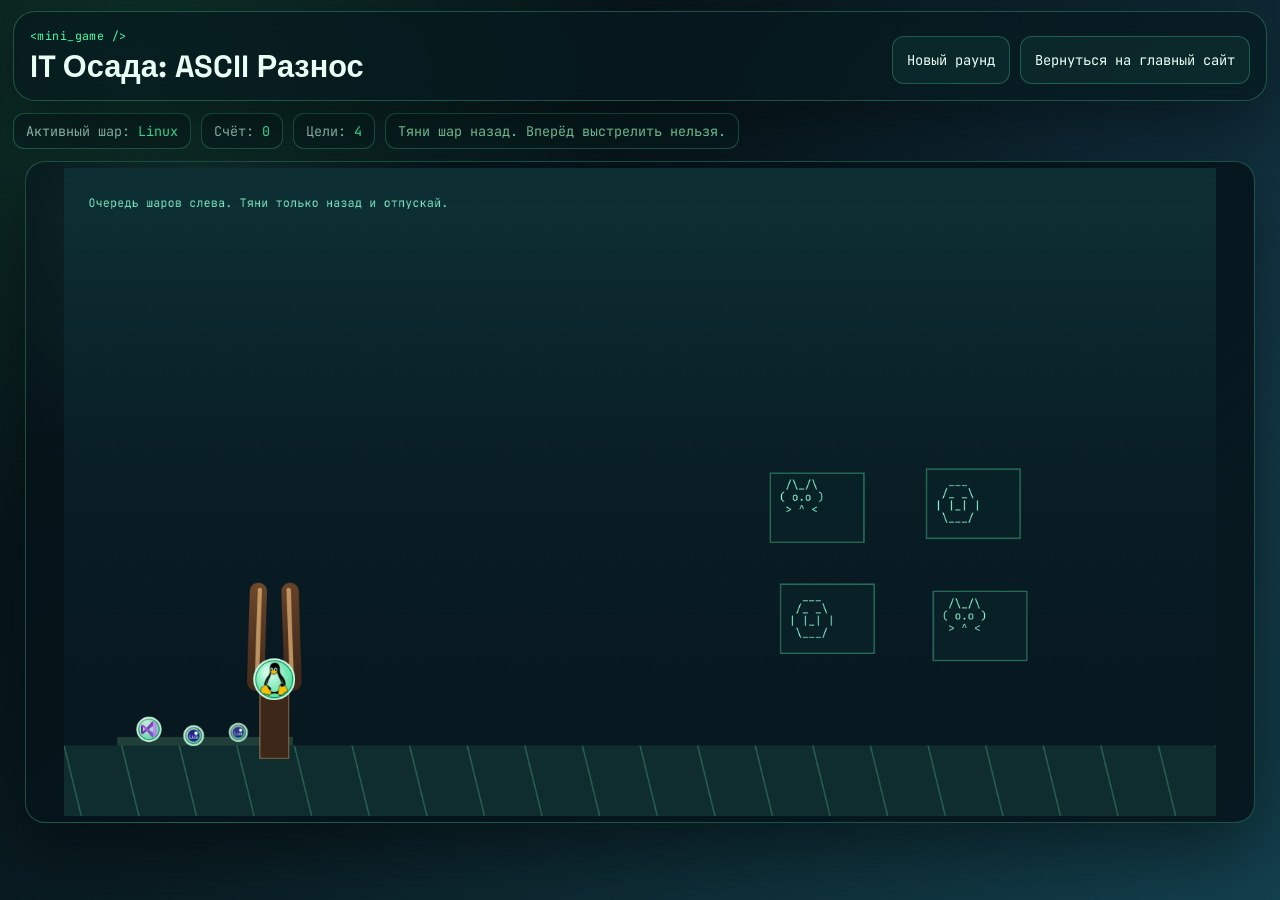
==== minigame/minigame.html @ ee4d74e0 "Updating version (v1.1)" ====
<!doctype html>
<html lang="ru">
<head>
  <meta charset="UTF-8">
  <meta name="viewport" content="width=device-width, initial-scale=1.0">
  <title>Мини игра | Nedocoder</title>
  <meta name="description" content="Мини-игра: запускай IT-иконки из рогатки в ASCII-цели.">
  <link rel="preconnect" href="https://fonts.googleapis.com">
  <link rel="preconnect" href="https://fonts.gstatic.com" crossorigin>
  <link href="https://fonts.googleapis.com/css2?family=Space+Grotesk:wght@400;500;700&family=JetBrains+Mono:wght@400;600&display=swap" rel="stylesheet">
  <link rel="stylesheet" href="./minigame.css">
</head>
<body>
  <div class="game-shell">
    <header class="game-header">
      <div class="title-wrap">
        <p class="eyebrow">&lt;mini_game /&gt;</p>
        <h1>IT Осада: ASCII Разнос</h1>
      </div>
      <div class="actions">
        <button id="restart-btn" class="action-btn" type="button">Новый раунд</button>
        <a class="action-btn back-btn" href="../index.html">Вернуться на главный сайт</a>
      </div>
    </header>

    <section class="hud">
      <p>Активный шар: <span id="projectile-name">...</span></p>
      <p>Счёт: <span id="score">0</span></p>
      <p>Цели: <span id="targets-left">0</span></p>
      <p class="hud-hint">Тяни шар назад. Вперёд выстрелить нельзя.</p>
    </section>

    <section class="canvas-wrap">
      <canvas id="game-canvas" width="1600" height="900" aria-label="Мини-игра в стиле Angry Birds"></canvas>
    </section>
  </div>

  <script src="./minigame.js"></script>
</body>
</html>
---- minigame/minigame.css ----
:root {
  --bg-0: #040e12;
  --bg-1: #0a1e24;
  --bg-2: #13404d;
  --accent: #48ffa8;
  --accent-soft: rgba(72, 255, 168, 0.2);
  --text-main: #e9fff4;
  --text-muted: #9fd0c0;
  --glass: rgba(6, 25, 30, 0.74);
  --border: rgba(88, 255, 180, 0.26);
  --shadow: 0 24px 70px rgba(0, 0, 0, 0.45);
}

*,
*::before,
*::after {
  box-sizing: border-box;
}

html,
body {
  margin: 0;
  min-height: 100%;
}

body {
  font-family: "Space Grotesk", sans-serif;
  color: var(--text-main);
  background:
    radial-gradient(900px circle at 10% 8%, rgba(72, 255, 168, 0.15), transparent 55%),
    radial-gradient(900px circle at 92% 30%, rgba(76, 162, 255, 0.1), transparent 55%),
    linear-gradient(135deg, var(--bg-0), var(--bg-1) 50%, var(--bg-2));
  overscroll-behavior: none;
}

body.is-aiming {
  user-select: none;
}

.game-shell {
  width: min(1320px, calc(100% - clamp(10px, 2vw, 26px)));
  margin: clamp(8px, 1.2vh, 14px) auto clamp(10px, 1.4vh, 18px);
}

.game-header {
  display: flex;
  justify-content: space-between;
  align-items: flex-end;
  gap: clamp(10px, 1.8vw, 20px);
  padding: clamp(10px, 1.5vw, 16px);
  border-radius: clamp(14px, 2vw, 22px);
  border: 1px solid var(--border);
  background: var(--glass);
  backdrop-filter: blur(10px);
  box-shadow: var(--shadow);
}

.eyebrow {
  margin: 0 0 6px;
  font-family: "JetBrains Mono", monospace;
  color: var(--accent);
  font-size: clamp(0.72rem, 0.8vw, 0.85rem);
  letter-spacing: 0.04em;
}

h1 {
  margin: 0;
  font-size: clamp(1.08rem, 2.4vw, 2rem);
  line-height: 1.15;
}

.actions {
  display: flex;
  gap: 10px;
  flex-wrap: wrap;
  justify-content: flex-end;
}

.action-btn {
  display: inline-flex;
  align-items: center;
  justify-content: center;
  min-height: clamp(42px, 5.2vw, 48px);
  padding: 10px 14px;
  border-radius: 12px;
  border: 1px solid var(--border);
  background: rgba(13, 45, 46, 0.72);
  color: var(--text-main);
  text-decoration: none;
  font-family: "JetBrains Mono", monospace;
  font-size: clamp(0.76rem, 1.2vw, 0.86rem);
  cursor: pointer;
  transition: border-color 150ms ease, color 150ms ease, transform 150ms ease;
  touch-action: manipulation;
}

.action-btn:hover {
  color: var(--accent);
  border-color: var(--accent);
  transform: translateY(-1px);
}

.hud {
  margin-top: clamp(8px, 1vw, 12px);
  display: flex;
  gap: 10px;
  flex-wrap: wrap;
}

.hud p {
  margin: 0;
  padding: 8px 12px;
  border-radius: 11px;
  border: 1px solid var(--border);
  background: rgba(8, 31, 33, 0.66);
  font-family: "JetBrains Mono", monospace;
  font-size: clamp(0.74rem, 1.05vw, 0.86rem);
  color: var(--text-muted);
}

.hud span {
  color: var(--accent);
}

.hud .hud-hint {
  color: rgba(157, 255, 198, 0.86);
}

.canvas-wrap {
  margin-top: clamp(8px, 1vw, 12px);
  margin-inline: auto;
  width: fit-content;
  max-width: 100%;
  border-radius: clamp(14px, 2vw, 20px);
  border: 1px solid var(--border);
  overflow: hidden;
  background:
    radial-gradient(520px circle at 14% 8%, rgba(95, 255, 191, 0.1), transparent 50%),
    rgba(6, 20, 27, 0.88);
  box-shadow: var(--shadow);
  display: flex;
  justify-content: center;
  align-items: center;
  padding: clamp(3px, 0.45vw, 6px);
  touch-action: none;
}

#game-canvas {
  width: min(100%, calc((100svh - clamp(190px, 28vh, 280px)) * 16 / 9));
  max-width: 100%;
  max-height: min(76svh, 760px);
  height: auto;
  display: block;
  aspect-ratio: 16 / 9;
  cursor: grab;
  touch-action: none;
  -webkit-user-select: none;
  user-select: none;
}

body.is-aiming #game-canvas {
  cursor: grabbing;
}

@media (max-width: 920px) {
  .game-shell {
    width: calc(100% - 12px);
  }

  .game-header {
    align-items: flex-start;
    flex-direction: column;
  }

  .actions {
    width: 100%;
    justify-content: flex-start;
  }

  #game-canvas {
    width: min(100%, calc((100svh - clamp(240px, 38vh, 330px)) * 16 / 9));
    max-height: min(66svh, 600px);
  }
}

@media (max-width: 640px) {
  .hud {
    gap: 8px;
  }

  .hud p {
    width: 100%;
  }

  .action-btn {
    min-height: 46px;
    flex: 1 1 auto;
  }

  #game-canvas {
    width: min(100%, calc((100svh - clamp(280px, 46vh, 380px)) * 16 / 9));
    max-height: min(58svh, 480px);
  }
}
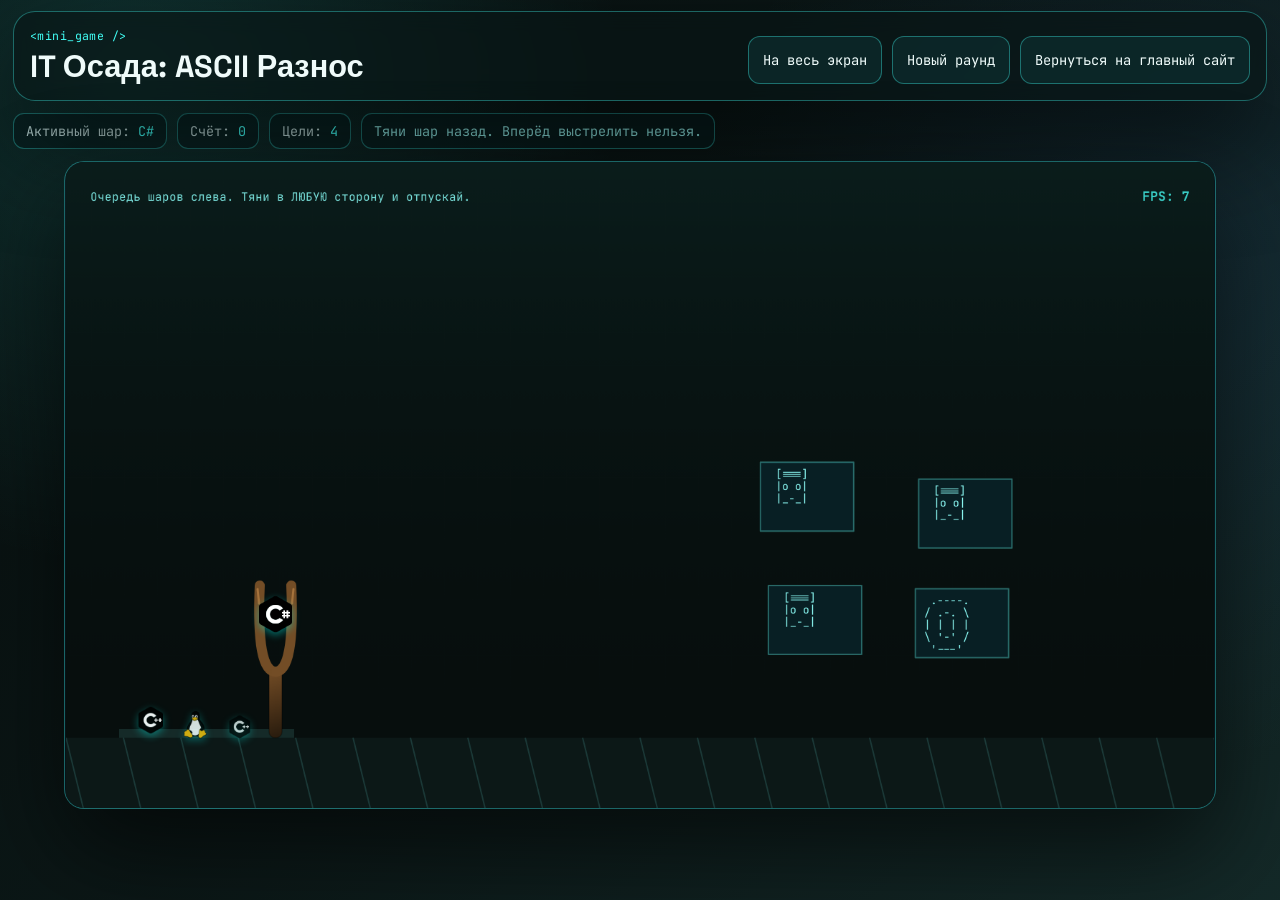
==== commit 70a2cdf9: "Add files via upload" ====
--- a/minigame/minigame.html
+++ b/minigame/minigame.html
@@ -18,6 +18,7 @@
         <h1>IT Осада: ASCII Разнос</h1>
       </div>
       <div class="actions">
+        <button id="fullscreen-btn" class="action-btn" type="button">На весь экран</button>
         <button id="restart-btn" class="action-btn" type="button">Новый раунд</button>
         <a class="action-btn back-btn" href="../index.html">Вернуться на главный сайт</a>
       </div>
--- a/minigame/minigame.css
+++ b/minigame/minigame.css
@@ -1,14 +1,47 @@
 :root {
-  --bg-0: #040e12;
-  --bg-1: #0a1e24;
-  --bg-2: #13404d;
-  --accent: #48ffa8;
-  --accent-soft: rgba(72, 255, 168, 0.2);
-  --text-main: #e9fff4;
-  --text-muted: #9fd0c0;
-  --glass: rgba(6, 25, 30, 0.74);
-  --border: rgba(88, 255, 180, 0.26);
-  --shadow: 0 24px 70px rgba(0, 0, 0, 0.45);
+  /* Dynamic Backgrounds (matching main site) */
+  --bg-h: var(--accent-h);
+  --bg-s: 35%;
+  --bg-0: hsl(var(--bg-h), var(--bg-s), 4%);
+  --bg-1: hsl(var(--bg-h), var(--bg-s), 7%);
+  --bg-2: hsl(var(--bg-h), var(--bg-s), 12%);
+  
+  --accent-h: 177; /* Default cyan */
+  --accent-s: 100%;
+  --accent-l: 63%;
+  --accent: hsl(var(--accent-h), var(--accent-s), var(--accent-l));
+  --accent-soft: hsla(var(--accent-h), var(--accent-s), var(--accent-l), 0.2);
+
+  --text-main: hsl(var(--accent-h), 60%, 96%);
+  --text-muted: hsl(var(--accent-h), 25%, 78%);
+  --glass: hsla(var(--bg-h), 40%, 6%, 0.65);
+  --border: hsla(var(--accent-h), var(--accent-s), var(--accent-l), 0.35);
+  --shadow: 0 40px 100px rgba(0, 0, 0, 0.6);
+  
+  --panel-bg: rgba(8, 31, 33, 0.66);
+  --btn-bg: rgba(13, 45, 46, 0.72);
+  --wrap-bg: rgba(6, 20, 27, 0.88);
+}
+
+body.light-theme {
+  --bg-s: 25%;
+  --bg-0: hsl(var(--bg-h), var(--bg-s), 96%);
+  --bg-1: hsl(var(--bg-h), var(--bg-s), 93%);
+  --bg-2: hsl(var(--bg-h), var(--bg-s), 90%);
+  
+  --accent-l: 35%;
+  --accent: hsl(var(--accent-h), var(--accent-s), var(--accent-l));
+  --accent-soft: hsla(var(--accent-h), var(--accent-s), var(--accent-l), 0.12);
+
+  --text-main: hsl(var(--accent-h), 60%, 12%);
+  --text-muted: hsl(var(--accent-h), 35%, 38%);
+  --glass: hsla(var(--bg-h), 30%, 100%, 0.82);
+  --border: hsla(var(--accent-h), var(--accent-s), var(--accent-l), 0.15);
+  --shadow: 0 15px 45px rgba(0, 0, 0, 0.08);
+
+  --panel-bg: hsla(var(--bg-h), 25%, 96%, 0.85);
+  --btn-bg: hsla(var(--bg-h), 25%, 92%, 0.9);
+  --wrap-bg: hsla(var(--bg-h), 25%, 98%, 0.9);
 }
 
 *,
@@ -27,7 +60,7 @@
   font-family: "Space Grotesk", sans-serif;
   color: var(--text-main);
   background:
-    radial-gradient(900px circle at 10% 8%, rgba(72, 255, 168, 0.15), transparent 55%),
+    radial-gradient(900px circle at 10% 8%, hsla(var(--accent-h), 100%, 63%, 0.15), transparent 55%),
     radial-gradient(900px circle at 92% 30%, rgba(76, 162, 255, 0.1), transparent 55%),
     linear-gradient(135deg, var(--bg-0), var(--bg-1) 50%, var(--bg-2));
   overscroll-behavior: none;
@@ -84,7 +117,7 @@
   padding: 10px 14px;
   border-radius: 12px;
   border: 1px solid var(--border);
-  background: rgba(13, 45, 46, 0.72);
+  background: var(--btn-bg);
   color: var(--text-main);
   text-decoration: none;
   font-family: "JetBrains Mono", monospace;
@@ -112,7 +145,7 @@
   padding: 8px 12px;
   border-radius: 11px;
   border: 1px solid var(--border);
-  background: rgba(8, 31, 33, 0.66);
+  background: var(--panel-bg);
   font-family: "JetBrains Mono", monospace;
   font-size: clamp(0.74rem, 1.05vw, 0.86rem);
   color: var(--text-muted);
@@ -123,41 +156,59 @@
 }
 
 .hud .hud-hint {
-  color: rgba(157, 255, 198, 0.86);
+  color: hsla(var(--accent-h), 100%, 81%, 0.86);
 }
 
 .canvas-wrap {
   margin-top: clamp(8px, 1vw, 12px);
   margin-inline: auto;
-  width: fit-content;
-  max-width: 100%;
+  position: relative;
+  width: min(100%, calc((100svh - clamp(190px, 28vh, 280px)) * 16 / 9));
+  max-width: calc(min(76svh, 760px) * 16 / 9);
+  aspect-ratio: 16 / 9;
   border-radius: clamp(14px, 2vw, 20px);
   border: 1px solid var(--border);
   overflow: hidden;
   background:
-    radial-gradient(520px circle at 14% 8%, rgba(95, 255, 191, 0.1), transparent 50%),
-    rgba(6, 20, 27, 0.88);
+    radial-gradient(520px circle at 14% 8%, hsla(var(--accent-h), 100%, 70%, 0.1), transparent 50%),
+    var(--wrap-bg);
   box-shadow: var(--shadow);
   display: flex;
   justify-content: center;
   align-items: center;
-  padding: clamp(3px, 0.45vw, 6px);
+  cursor: crosshair;
   touch-action: none;
 }
 
 #game-canvas {
-  width: min(100%, calc((100svh - clamp(190px, 28vh, 280px)) * 16 / 9));
-  max-width: 100%;
-  max-height: min(76svh, 760px);
-  height: auto;
+  width: 100%;
+  height: 100%;
   display: block;
-  aspect-ratio: 16 / 9;
+  object-fit: contain;
   cursor: grab;
   touch-action: none;
   -webkit-user-select: none;
   user-select: none;
 }
 
+.canvas-wrap:fullscreen {
+  width: 100vw;
+  height: 100vh;
+  max-width: none;
+  border-radius: 0;
+  border: none;
+  background: var(--bg-0);
+}
+
+.canvas-wrap:-webkit-full-screen {
+  width: 100vw;
+  height: 100vh;
+  max-width: none;
+  border-radius: 0;
+  border: none;
+  background: var(--bg-0);
+}
+
 body.is-aiming #game-canvas {
   cursor: grabbing;
 }
@@ -197,8 +248,8 @@
     flex: 1 1 auto;
   }
 
-  #game-canvas {
+  .canvas-wrap {
     width: min(100%, calc((100svh - clamp(280px, 46vh, 380px)) * 16 / 9));
-    max-height: min(58svh, 480px);
-  }
-}
+    max-width: calc(min(58svh, 480px) * 16 / 9);
+  }
+}
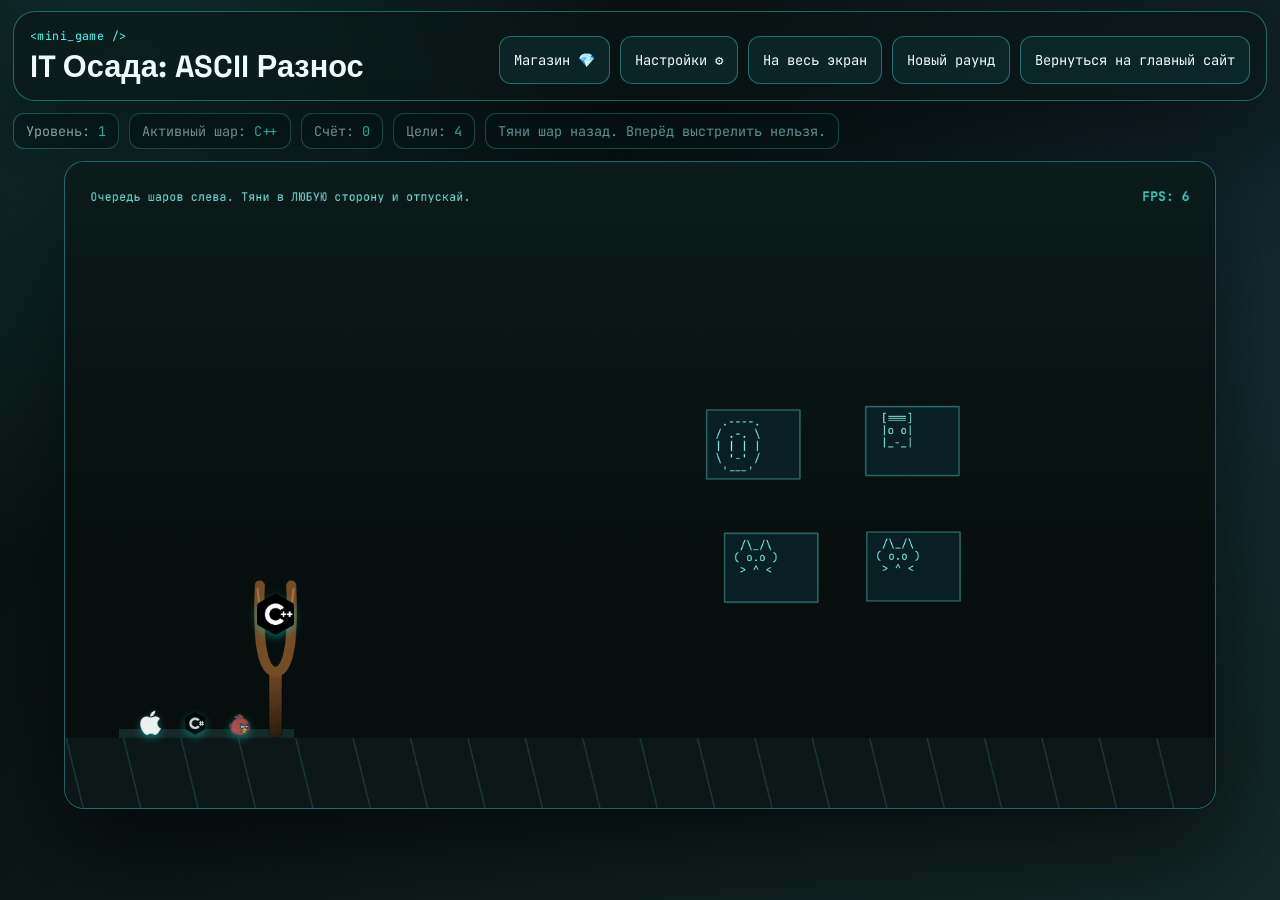
==== commit 3921045b: "GLOBAL GAME UPDATE!!! V1.5" ====
--- a/minigame/minigame.html
+++ b/minigame/minigame.html
@@ -18,6 +18,8 @@
         <h1>IT Осада: ASCII Разнос</h1>
       </div>
       <div class="actions">
+        <button id="shop-btn" class="action-btn shop-btn" type="button">Магазин 💎</button>
+        <button id="settings-btn" class="action-btn" type="button">Настройки ⚙️</button>
         <button id="fullscreen-btn" class="action-btn" type="button">На весь экран</button>
         <button id="restart-btn" class="action-btn" type="button">Новый раунд</button>
         <a class="action-btn back-btn" href="../index.html">Вернуться на главный сайт</a>
@@ -25,6 +27,7 @@
     </header>
 
     <section class="hud">
+      <p>Уровень: <span id="game-level">1</span></p>
       <p>Активный шар: <span id="projectile-name">...</span></p>
       <p>Счёт: <span id="score">0</span></p>
       <p>Цели: <span id="targets-left">0</span></p>
@@ -34,6 +37,93 @@
     <section class="canvas-wrap">
       <canvas id="game-canvas" width="1600" height="900" aria-label="Мини-игра в стиле Angry Birds"></canvas>
     </section>
+
+    <!-- Shop Modal -->
+    <div id="shop-modal" class="modal hidden">
+      <div class="modal-content">
+        <div class="modal-header">
+          <h2>Магазин улучшений</h2>
+          <button id="close-shop" class="close-btn">&times;</button>
+        </div>
+        <div class="modal-body shop-items">
+          <div class="shop-item" data-item="triple">
+            <div class="item-info">
+              <span class="item-icon">🚀</span>
+              <span class="item-name">Triple Shot (30с)</span>
+            </div>
+            <button class="buy-btn" data-cost="2000">2000 💎</button>
+          </div>
+          <div class="shop-item" data-item="explosive">
+            <div class="item-info">
+              <span class="item-icon">💣</span>
+              <span class="item-name">Explosive (30с)</span>
+            </div>
+            <button class="buy-btn" data-cost="3500">3500 💎</button>
+          </div>
+          <div class="shop-item" data-item="reinforced">
+            <div class="item-info">
+              <span class="item-icon">💎</span>
+              <span class="item-name">Усиленные ядра (раунд)</span>
+            </div>
+            <button class="buy-btn" data-cost="5000">5000 💎</button>
+          </div>
+          <div class="shop-item" data-item="airstrike">
+            <div class="item-info">
+              <span class="item-icon">🌩️</span>
+              <span class="item-name">Авиаудар (разово)</span>
+            </div>
+            <button class="buy-btn" data-cost="7500">7500 💎</button>
+          </div>
+          <div class="shop-item" data-item="income">
+            <div class="item-info">
+              <span class="item-icon">📈</span>
+              <span class="item-name">Инвестиции (+10% Фарм)</span>
+            </div>
+            <button class="buy-btn" data-cost="1500">1500 💎</button>
+          </div>
+          <div class="shop-item" data-item="bands">
+            <div class="item-info">
+              <span class="item-icon">🎗️</span>
+              <span class="item-name">Эластичные тяги (+растяжение)</span>
+            </div>
+            <button class="buy-btn" data-cost="3000">3000 💎</button>
+          </div>
+
+          <div class="shop-item" data-item="tension">
+            <div class="item-info">
+              <span class="item-icon">⚡</span>
+              <span class="item-name">Тяжёлое натяжение (+скорость)</span>
+            </div>
+            <button class="buy-btn" data-cost="4500">4500 💎</button>
+          </div>
+          <div class="shop-item" data-item="sight">
+            <div class="item-info">
+              <span class="item-icon">🎯</span>
+              <span class="item-name">Лазерный прицел (+длина)</span>
+            </div>
+            <button class="buy-btn" data-cost="2500">2500 💎</button>
+          </div>
+        </div>
+      </div>
+    </div>
+
+    <!-- Settings Modal -->
+    <div id="settings-modal" class="modal hidden">
+      <div class="modal-content">
+        <div class="modal-header">
+          <h2>Настройки игры</h2>
+          <button id="close-settings" class="close-btn">&times;</button>
+        </div>
+        <div class="modal-body settings-body">
+          <div class="setting-row">
+            <label for="game-scale">Масштаб игры:</label>
+            <input type="range" id="game-scale" min="0.5" max="1.5" step="0.05" value="1">
+            <span id="scale-value">100%</span>
+          </div>
+          <p class="setting-note">Изменение масштаба подстраивает размер окна игры под ваш экран.</p>
+        </div>
+      </div>
+    </div>
   </div>
 
   <script src="./minigame.js"></script>
--- a/minigame/minigame.css
+++ b/minigame/minigame.css
@@ -21,6 +21,8 @@
   --panel-bg: rgba(8, 31, 33, 0.66);
   --btn-bg: rgba(13, 45, 46, 0.72);
   --wrap-bg: rgba(6, 20, 27, 0.88);
+
+  --game-scale: 1;
 }
 
 body.light-theme {
@@ -163,8 +165,8 @@
   margin-top: clamp(8px, 1vw, 12px);
   margin-inline: auto;
   position: relative;
-  width: min(100%, calc((100svh - clamp(190px, 28vh, 280px)) * 16 / 9));
-  max-width: calc(min(76svh, 760px) * 16 / 9);
+  width: min(100%, calc((100svh - clamp(190px, 28vh, 280px)) * 16 / 9 * var(--game-scale)));
+  max-width: calc(min(76svh, 760px) * 16 / 9 * var(--game-scale));
   aspect-ratio: 16 / 9;
   border-radius: clamp(14px, 2vw, 20px);
   border: 1px solid var(--border);
@@ -213,6 +215,170 @@
   cursor: grabbing;
 }
 
+/* Modals */
+.modal {
+  position: fixed;
+  top: 0;
+  left: 0;
+  width: 100%;
+  height: 100%;
+  background: rgba(0, 0, 0, 0.85);
+  backdrop-filter: blur(8px);
+  display: flex;
+  align-items: center;
+  justify-content: center;
+  z-index: 2000;
+  transition: opacity 0.3s ease;
+  padding: 20px;
+}
+
+.modal.hidden {
+  opacity: 0 !important;
+  pointer-events: none !important;
+}
+
+.modal-content {
+  background: var(--glass);
+  border: 1px solid var(--border);
+  border-radius: 20px;
+  width: min(550px, 100%);
+  max-height: 90vh;
+  display: flex;
+  flex-direction: column;
+  box-shadow: 0 20px 50px rgba(0, 0, 0, 0.5);
+  animation: modalIn 0.3s cubic-bezier(0.17, 0.67, 0.83, 0.67);
+}
+
+@keyframes modalIn {
+  from { transform: scale(0.95); opacity: 0; }
+  to { transform: scale(1); opacity: 1; }
+}
+
+.modal-header {
+  padding: 20px 24px;
+  border-bottom: 1px solid var(--border);
+  display: flex;
+  justify-content: space-between;
+  align-items: center;
+}
+
+.modal-header h2 {
+  margin: 0;
+  font-size: 1.4rem;
+  color: var(--accent);
+}
+
+.close-btn {
+  background: none;
+  border: none;
+  color: var(--text-muted);
+  font-size: 2.2rem;
+  cursor: pointer;
+  line-height: 1;
+  transition: color 0.2s;
+}
+
+.close-btn:hover {
+  color: var(--accent);
+}
+
+.modal-body {
+  padding: 20px 24px;
+  overflow-y: auto;
+}
+
+/* Shop Items */
+.shop-items {
+  display: flex;
+  flex-direction: column;
+  gap: 12px;
+}
+
+.shop-item {
+  display: flex;
+  justify-content: space-between;
+  align-items: center;
+  padding: 14px 18px;
+  background: var(--btn-bg);
+  border: 1px solid var(--border);
+  border-radius: 12px;
+  transition: transform 0.2s, border-color 0.2s;
+}
+
+.shop-item:hover {
+  transform: translateY(-2px);
+  border-color: var(--accent-soft);
+}
+
+.item-info {
+  display: flex;
+  align-items: center;
+  gap: 14px;
+}
+
+.item-icon { font-size: 1.6rem; }
+.item-name { 
+  font-family: "JetBrains Mono", monospace; 
+  font-size: 0.95rem;
+  color: var(--text-main);
+}
+
+.buy-btn {
+  background: var(--accent-soft);
+  border: 1px solid var(--accent);
+  color: var(--accent);
+  padding: 10px 18px;
+  border-radius: 10px;
+  font-family: "JetBrains Mono", monospace;
+  font-weight: 600;
+  cursor: pointer;
+  transition: 0.2s;
+  white-space: nowrap;
+}
+
+.buy-btn:hover:not(:disabled) {
+  background: var(--accent);
+  color: var(--bg-0);
+  box-shadow: 0 0 15px var(--accent-soft);
+}
+
+.buy-btn:disabled {
+  opacity: 0.4;
+  cursor: not-allowed;
+  filter: grayscale(1);
+}
+
+/* Settings */
+.setting-row {
+  display: flex;
+  align-items: center;
+  gap: 20px;
+  margin-bottom: 16px;
+}
+
+.setting-row label {
+  font-family: "JetBrains Mono", monospace;
+  flex: 1;
+}
+
+.setting-row input[type="range"] {
+  flex: 2;
+  accent-color: var(--accent);
+}
+
+#scale-value {
+  width: 50px;
+  font-weight: bold;
+  color: var(--accent);
+}
+
+.setting-note {
+  font-size: 0.85rem;
+  color: var(--text-muted);
+  line-height: 1.4;
+  margin: 10px 0 0;
+}
+
 @media (max-width: 920px) {
   .game-shell {
     width: calc(100% - 12px);
@@ -227,14 +393,31 @@
     width: 100%;
     justify-content: flex-start;
   }
-
-  #game-canvas {
-    width: min(100%, calc((100svh - clamp(240px, 38vh, 330px)) * 16 / 9));
-    max-height: min(66svh, 600px);
-  }
-}
-
-@media (max-width: 640px) {
+}
+
+@media (max-width: 920px) and (orientation: landscape) {
+  .game-shell {
+    margin: 0;
+    width: 100%;
+    max-width: none;
+  }
+
+  .game-header, .hud {
+    display: none;
+  }
+
+  .canvas-wrap {
+    margin: 0;
+    width: 100vw;
+    height: 100vh;
+    max-width: none;
+    max-height: none;
+    border-radius: 0;
+    border: none;
+  }
+}
+
+@media (max-width: 640px) and (orientation: portrait) {
   .hud {
     gap: 8px;
   }
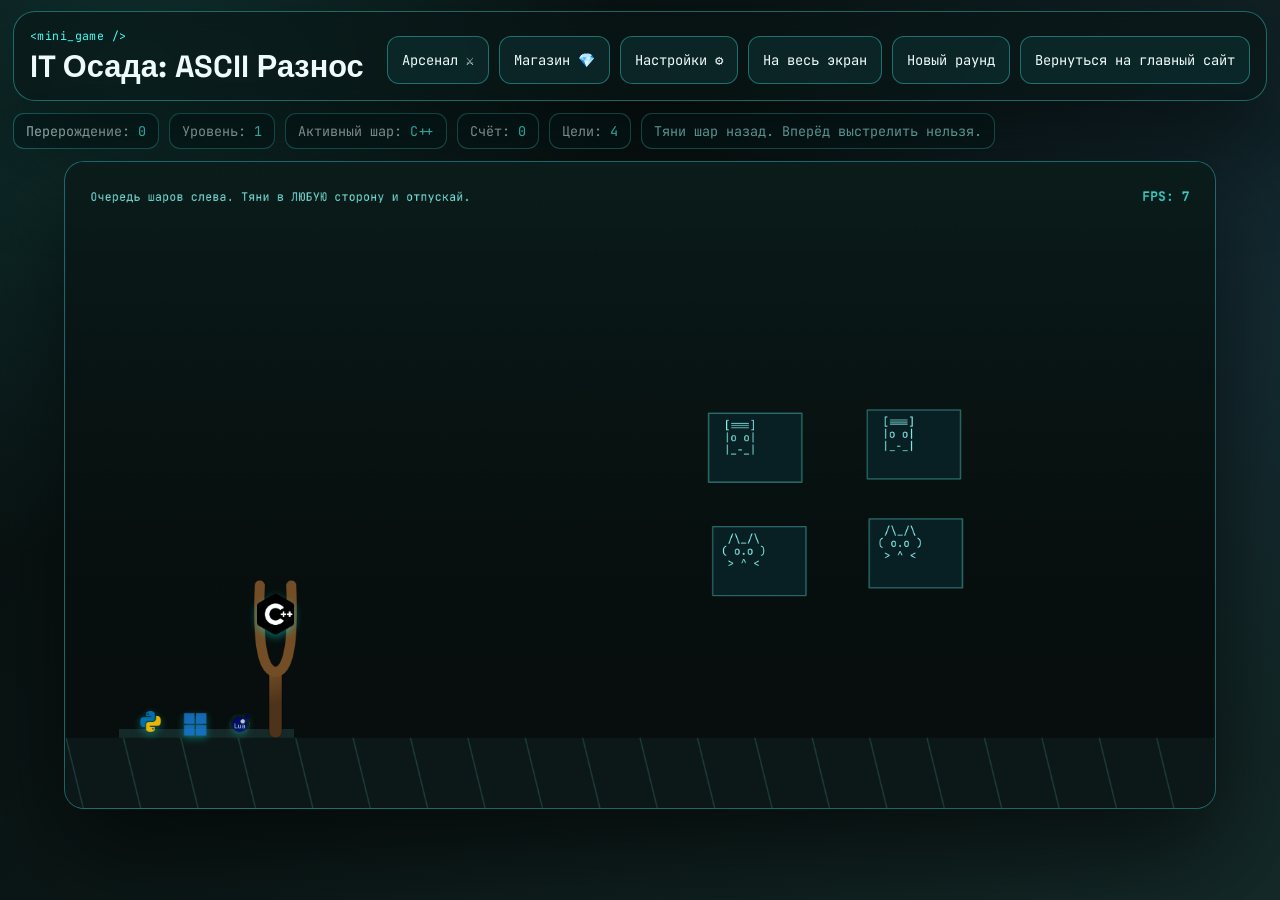
==== commit 096d8523: "Add files via upload" ====
--- a/minigame/minigame.html
+++ b/minigame/minigame.html
@@ -18,6 +18,7 @@
         <h1>IT Осада: ASCII Разнос</h1>
       </div>
       <div class="actions">
+        <button id="arsenal-btn" class="action-btn" type="button">Арсенал ⚔️</button>
         <button id="shop-btn" class="action-btn shop-btn" type="button">Магазин 💎</button>
         <button id="settings-btn" class="action-btn" type="button">Настройки ⚙️</button>
         <button id="fullscreen-btn" class="action-btn" type="button">На весь экран</button>
@@ -27,6 +28,7 @@
     </header>
 
     <section class="hud">
+      <p>Перерождение: <span id="rebirth-count">0</span></p>
       <p>Уровень: <span id="game-level">1</span></p>
       <p>Активный шар: <span id="projectile-name">...</span></p>
       <p>Счёт: <span id="score">0</span></p>
@@ -103,6 +105,17 @@
             </div>
             <button class="buy-btn" data-cost="2500">2500 💎</button>
           </div>
+          <hr style="border: 0; border-top: 1px solid var(--border); margin: 12px 0;">
+          <div class="shop-item" data-item="rebirth" style="border-color: gold; background: rgba(255, 215, 0, 0.05);">
+            <div class="item-info">
+              <span class="item-icon">🌟</span>
+              <div style="display: flex; flex-direction: column;">
+                <span class="item-name" style="color: gold; font-weight: bold;">ПЕРЕРОЖДЕНИЕ</span>
+                <span style="font-size: 0.75rem; opacity: 0.8;">Сброс прогресса за пост. +10% ко всему</span>
+              </div>
+            </div>
+            <button id="rebirth-btn" class="buy-btn" style="border-color: gold; color: gold;">1M 💎</button>
+          </div>
         </div>
       </div>
     </div>
@@ -121,6 +134,81 @@
             <span id="scale-value">100%</span>
           </div>
           <p class="setting-note">Изменение масштаба подстраивает размер окна игры под ваш экран.</p>
+          
+          <hr style="border: 0; border-top: 1px solid var(--border); margin: 20px 0;">
+          <div style="display: flex; justify-content: space-between; align-items: center;">
+            <span style="font-family: 'JetBrains Mono', monospace; font-size: 0.9rem;">Сброс данных:</span>
+            <button id="hard-reset-btn" class="buy-btn" style="border-color: #ff4400; color: #ff4400; background: rgba(255, 68, 0, 0.1);">Удалить сохранение</button>
+          </div>
+          <p class="setting-note" style="color: #ff4400; opacity: 0.8;">Внимание: это обнулит счет, перерождения и купленное оружие!</p>
+        </div>
+      </div>
+    </div>
+
+    <!-- Arsenal Modal -->
+    <div id="arsenal-modal" class="modal hidden">
+      <div class="modal-content">
+        <div class="modal-header">
+          <h2>Арсенал</h2>
+          <button id="close-arsenal" class="close-btn">&times;</button>
+        </div>
+        <div class="modal-body arsenal-body">
+          <div class="weapon-list">
+            <div class="weapon-item active" data-weapon="slingshot">
+              <div class="weapon-info">
+                <span class="weapon-icon">🪃</span>
+                <div class="weapon-details">
+                    <span class="weapon-name">Рогатка</span>
+                    <span class="weapon-stats">Базовое оружие</span>
+                </div>
+              </div>
+              <button class="select-weapon-btn">Выбрано</button>
+            </div>
+            
+            <div class="weapon-item locked" data-weapon="cannon" data-rebirth="10">
+              <div class="weapon-info">
+                <span class="weapon-icon">💣</span>
+                <div class="weapon-details">
+                    <span class="weapon-name">Пушка</span>
+                    <span class="weapon-stats">+50% Скорость, +50% Урон</span>
+                </div>
+              </div>
+              <button class="select-weapon-btn">Нужно 10 перер.</button>
+            </div>
+
+            <div class="weapon-item locked" data-weapon="ballista" data-rebirth="15">
+              <div class="weapon-info">
+                <span class="weapon-icon">🏹</span>
+                <div class="weapon-details">
+                    <span class="weapon-name">Баллиста</span>
+                    <span class="weapon-stats">+100% Скорость, +100% Урон</span>
+                </div>
+              </div>
+              <button class="select-weapon-btn">Нужно 15 перер.</button>
+            </div>
+
+            <div class="weapon-item locked" data-weapon="railgun" data-rebirth="20">
+              <div class="weapon-info">
+                <span class="weapon-icon">⚡</span>
+                <div class="weapon-details">
+                    <span class="weapon-name">Рельсотрон</span>
+                    <span class="weapon-stats">+200% Скорость, +200% Урон</span>
+                </div>
+              </div>
+              <button class="select-weapon-btn">Нужно 20 перер.</button>
+            </div>
+
+            <div class="weapon-item locked" data-weapon="antimatter" data-rebirth="25">
+              <div class="weapon-info">
+                <span class="weapon-icon">🌌</span>
+                <div class="weapon-details">
+                    <span class="weapon-name">Антиматерия</span>
+                    <span class="weapon-stats">+400% Скорость, +400% Урон</span>
+                </div>
+              </div>
+              <button class="select-weapon-btn">Нужно 25 перер.</button>
+            </div>
+          </div>
         </div>
       </div>
     </div>
--- a/minigame/minigame.css
+++ b/minigame/minigame.css
@@ -379,6 +379,84 @@
   margin: 10px 0 0;
 }
 
+/* Arsenal */
+.weapon-list {
+  display: flex;
+  flex-direction: column;
+  gap: 12px;
+}
+
+.weapon-item {
+  display: flex;
+  justify-content: space-between;
+  align-items: center;
+  padding: 16px;
+  background: var(--btn-bg);
+  border: 1px solid var(--border);
+  border-radius: 14px;
+  transition: all 0.2s ease;
+}
+
+.weapon-item.active {
+  border-color: var(--accent);
+  background: var(--accent-soft);
+}
+
+.weapon-item.locked {
+  opacity: 0.6;
+  filter: grayscale(0.8);
+}
+
+.weapon-info {
+  display: flex;
+  align-items: center;
+  gap: 16px;
+}
+
+.weapon-icon {
+  font-size: 2rem;
+}
+
+.weapon-details {
+  display: flex;
+  flex-direction: column;
+}
+
+.weapon-name {
+  font-weight: bold;
+  font-size: 1.1rem;
+  color: var(--text-main);
+}
+
+.weapon-stats {
+  font-size: 0.8rem;
+  color: var(--accent);
+  font-family: "JetBrains Mono", monospace;
+}
+
+.select-weapon-btn {
+  background: var(--accent-soft);
+  border: 1px solid var(--accent);
+  color: var(--accent);
+  padding: 8px 16px;
+  border-radius: 8px;
+  cursor: pointer;
+  font-family: "JetBrains Mono", monospace;
+  font-weight: bold;
+  transition: all 0.2s;
+}
+
+.weapon-item.active .select-weapon-btn {
+  background: var(--accent);
+  color: var(--bg-0);
+}
+
+.weapon-item.locked .select-weapon-btn {
+  border-color: var(--text-muted);
+  color: var(--text-muted);
+  cursor: not-allowed;
+}
+
 @media (max-width: 920px) {
   .game-shell {
     width: calc(100% - 12px);
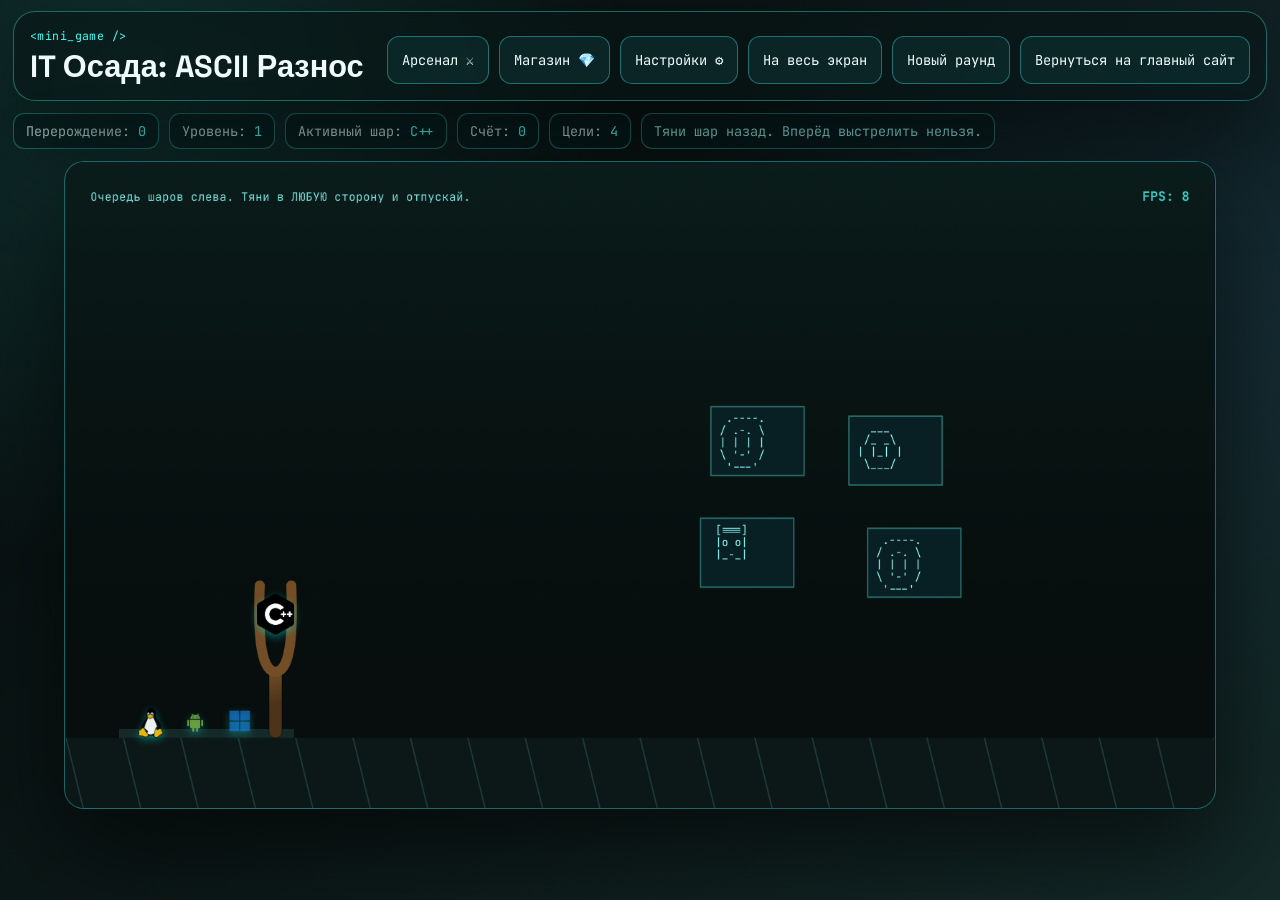
==== commit c32a21d6: "Add files via upload" ====
--- a/minigame/minigame.html
+++ b/minigame/minigame.html
@@ -5,6 +5,7 @@
   <meta name="viewport" content="width=device-width, initial-scale=1.0">
   <title>Мини игра | Nedocoder</title>
   <meta name="description" content="Мини-игра: запускай IT-иконки из рогатки в ASCII-цели.">
+  <link rel="icon" href="../assets/images/favicon.png" type="image/png">
   <link rel="preconnect" href="https://fonts.googleapis.com">
   <link rel="preconnect" href="https://fonts.gstatic.com" crossorigin>
   <link href="https://fonts.googleapis.com/css2?family=Space+Grotesk:wght@400;500;700&family=JetBrains+Mono:wght@400;600&display=swap" rel="stylesheet">
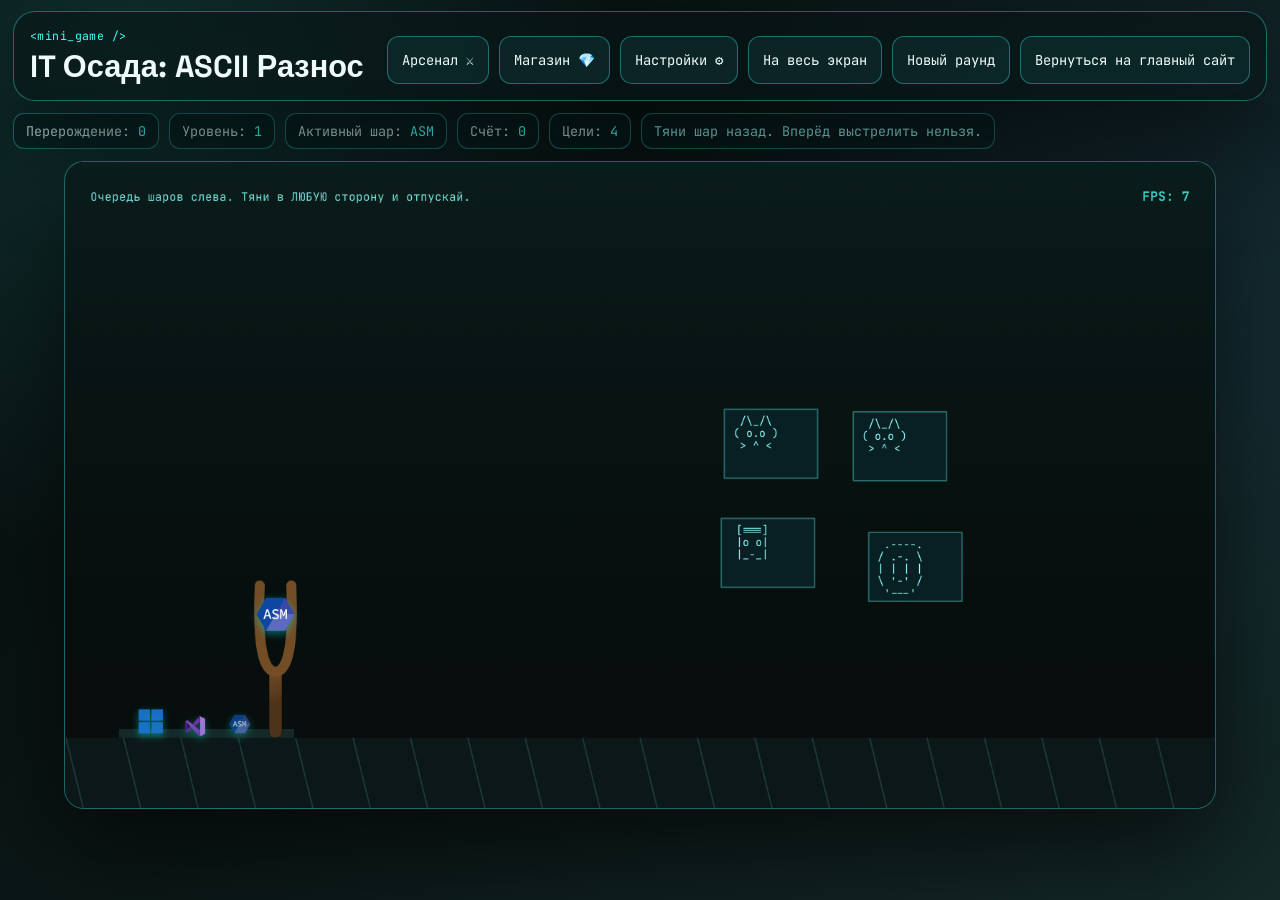
==== commit 65867153: "v1.5" ====
--- a/minigame/minigame.html
+++ b/minigame/minigame.html
@@ -1,220 +1 @@
-<!doctype html>
-<html lang="ru">
-<head>
-  <meta charset="UTF-8">
-  <meta name="viewport" content="width=device-width, initial-scale=1.0">
-  <title>Мини игра | Nedocoder</title>
-  <meta name="description" content="Мини-игра: запускай IT-иконки из рогатки в ASCII-цели.">
-  <link rel="icon" href="../assets/images/favicon.png" type="image/png">
-  <link rel="preconnect" href="https://fonts.googleapis.com">
-  <link rel="preconnect" href="https://fonts.gstatic.com" crossorigin>
-  <link href="https://fonts.googleapis.com/css2?family=Space+Grotesk:wght@400;500;700&family=JetBrains+Mono:wght@400;600&display=swap" rel="stylesheet">
-  <link rel="stylesheet" href="./minigame.css">
-</head>
-<body>
-  <div class="game-shell">
-    <header class="game-header">
-      <div class="title-wrap">
-        <p class="eyebrow">&lt;mini_game /&gt;</p>
-        <h1>IT Осада: ASCII Разнос</h1>
-      </div>
-      <div class="actions">
-        <button id="arsenal-btn" class="action-btn" type="button">Арсенал ⚔️</button>
-        <button id="shop-btn" class="action-btn shop-btn" type="button">Магазин 💎</button>
-        <button id="settings-btn" class="action-btn" type="button">Настройки ⚙️</button>
-        <button id="fullscreen-btn" class="action-btn" type="button">На весь экран</button>
-        <button id="restart-btn" class="action-btn" type="button">Новый раунд</button>
-        <a class="action-btn back-btn" href="../index.html">Вернуться на главный сайт</a>
-      </div>
-    </header>
-
-    <section class="hud">
-      <p>Перерождение: <span id="rebirth-count">0</span></p>
-      <p>Уровень: <span id="game-level">1</span></p>
-      <p>Активный шар: <span id="projectile-name">...</span></p>
-      <p>Счёт: <span id="score">0</span></p>
-      <p>Цели: <span id="targets-left">0</span></p>
-      <p class="hud-hint">Тяни шар назад. Вперёд выстрелить нельзя.</p>
-    </section>
-
-    <section class="canvas-wrap">
-      <canvas id="game-canvas" width="1600" height="900" aria-label="Мини-игра в стиле Angry Birds"></canvas>
-    </section>
-
-    <!-- Shop Modal -->
-    <div id="shop-modal" class="modal hidden">
-      <div class="modal-content">
-        <div class="modal-header">
-          <h2>Магазин улучшений</h2>
-          <button id="close-shop" class="close-btn">&times;</button>
-        </div>
-        <div class="modal-body shop-items">
-          <div class="shop-item" data-item="triple">
-            <div class="item-info">
-              <span class="item-icon">🚀</span>
-              <span class="item-name">Triple Shot (30с)</span>
-            </div>
-            <button class="buy-btn" data-cost="2000">2000 💎</button>
-          </div>
-          <div class="shop-item" data-item="explosive">
-            <div class="item-info">
-              <span class="item-icon">💣</span>
-              <span class="item-name">Explosive (30с)</span>
-            </div>
-            <button class="buy-btn" data-cost="3500">3500 💎</button>
-          </div>
-          <div class="shop-item" data-item="reinforced">
-            <div class="item-info">
-              <span class="item-icon">💎</span>
-              <span class="item-name">Усиленные ядра (раунд)</span>
-            </div>
-            <button class="buy-btn" data-cost="5000">5000 💎</button>
-          </div>
-          <div class="shop-item" data-item="airstrike">
-            <div class="item-info">
-              <span class="item-icon">🌩️</span>
-              <span class="item-name">Авиаудар (разово)</span>
-            </div>
-            <button class="buy-btn" data-cost="7500">7500 💎</button>
-          </div>
-          <div class="shop-item" data-item="income">
-            <div class="item-info">
-              <span class="item-icon">📈</span>
-              <span class="item-name">Инвестиции (+10% Фарм)</span>
-            </div>
-            <button class="buy-btn" data-cost="1500">1500 💎</button>
-          </div>
-          <div class="shop-item" data-item="bands">
-            <div class="item-info">
-              <span class="item-icon">🎗️</span>
-              <span class="item-name">Эластичные тяги (+растяжение)</span>
-            </div>
-            <button class="buy-btn" data-cost="3000">3000 💎</button>
-          </div>
-
-          <div class="shop-item" data-item="tension">
-            <div class="item-info">
-              <span class="item-icon">⚡</span>
-              <span class="item-name">Тяжёлое натяжение (+скорость)</span>
-            </div>
-            <button class="buy-btn" data-cost="4500">4500 💎</button>
-          </div>
-          <div class="shop-item" data-item="sight">
-            <div class="item-info">
-              <span class="item-icon">🎯</span>
-              <span class="item-name">Лазерный прицел (+длина)</span>
-            </div>
-            <button class="buy-btn" data-cost="2500">2500 💎</button>
-          </div>
-          <hr style="border: 0; border-top: 1px solid var(--border); margin: 12px 0;">
-          <div class="shop-item" data-item="rebirth" style="border-color: gold; background: rgba(255, 215, 0, 0.05);">
-            <div class="item-info">
-              <span class="item-icon">🌟</span>
-              <div style="display: flex; flex-direction: column;">
-                <span class="item-name" style="color: gold; font-weight: bold;">ПЕРЕРОЖДЕНИЕ</span>
-                <span style="font-size: 0.75rem; opacity: 0.8;">Сброс прогресса за пост. +10% ко всему</span>
-              </div>
-            </div>
-            <button id="rebirth-btn" class="buy-btn" style="border-color: gold; color: gold;">1M 💎</button>
-          </div>
-        </div>
-      </div>
-    </div>
-
-    <!-- Settings Modal -->
-    <div id="settings-modal" class="modal hidden">
-      <div class="modal-content">
-        <div class="modal-header">
-          <h2>Настройки игры</h2>
-          <button id="close-settings" class="close-btn">&times;</button>
-        </div>
-        <div class="modal-body settings-body">
-          <div class="setting-row">
-            <label for="game-scale">Масштаб игры:</label>
-            <input type="range" id="game-scale" min="0.5" max="1.5" step="0.05" value="1">
-            <span id="scale-value">100%</span>
-          </div>
-          <p class="setting-note">Изменение масштаба подстраивает размер окна игры под ваш экран.</p>
-          
-          <hr style="border: 0; border-top: 1px solid var(--border); margin: 20px 0;">
-          <div style="display: flex; justify-content: space-between; align-items: center;">
-            <span style="font-family: 'JetBrains Mono', monospace; font-size: 0.9rem;">Сброс данных:</span>
-            <button id="hard-reset-btn" class="buy-btn" style="border-color: #ff4400; color: #ff4400; background: rgba(255, 68, 0, 0.1);">Удалить сохранение</button>
-          </div>
-          <p class="setting-note" style="color: #ff4400; opacity: 0.8;">Внимание: это обнулит счет, перерождения и купленное оружие!</p>
-        </div>
-      </div>
-    </div>
-
-    <!-- Arsenal Modal -->
-    <div id="arsenal-modal" class="modal hidden">
-      <div class="modal-content">
-        <div class="modal-header">
-          <h2>Арсенал</h2>
-          <button id="close-arsenal" class="close-btn">&times;</button>
-        </div>
-        <div class="modal-body arsenal-body">
-          <div class="weapon-list">
-            <div class="weapon-item active" data-weapon="slingshot">
-              <div class="weapon-info">
-                <span class="weapon-icon">🪃</span>
-                <div class="weapon-details">
-                    <span class="weapon-name">Рогатка</span>
-                    <span class="weapon-stats">Базовое оружие</span>
-                </div>
-              </div>
-              <button class="select-weapon-btn">Выбрано</button>
-            </div>
-            
-            <div class="weapon-item locked" data-weapon="cannon" data-rebirth="10">
-              <div class="weapon-info">
-                <span class="weapon-icon">💣</span>
-                <div class="weapon-details">
-                    <span class="weapon-name">Пушка</span>
-                    <span class="weapon-stats">+50% Скорость, +50% Урон</span>
-                </div>
-              </div>
-              <button class="select-weapon-btn">Нужно 10 перер.</button>
-            </div>
-
-            <div class="weapon-item locked" data-weapon="ballista" data-rebirth="15">
-              <div class="weapon-info">
-                <span class="weapon-icon">🏹</span>
-                <div class="weapon-details">
-                    <span class="weapon-name">Баллиста</span>
-                    <span class="weapon-stats">+100% Скорость, +100% Урон</span>
-                </div>
-              </div>
-              <button class="select-weapon-btn">Нужно 15 перер.</button>
-            </div>
-
-            <div class="weapon-item locked" data-weapon="railgun" data-rebirth="20">
-              <div class="weapon-info">
-                <span class="weapon-icon">⚡</span>
-                <div class="weapon-details">
-                    <span class="weapon-name">Рельсотрон</span>
-                    <span class="weapon-stats">+200% Скорость, +200% Урон</span>
-                </div>
-              </div>
-              <button class="select-weapon-btn">Нужно 20 перер.</button>
-            </div>
-
-            <div class="weapon-item locked" data-weapon="antimatter" data-rebirth="25">
-              <div class="weapon-info">
-                <span class="weapon-icon">🌌</span>
-                <div class="weapon-details">
-                    <span class="weapon-name">Антиматерия</span>
-                    <span class="weapon-stats">+400% Скорость, +400% Урон</span>
-                </div>
-              </div>
-              <button class="select-weapon-btn">Нужно 25 перер.</button>
-            </div>
-          </div>
-        </div>
-      </div>
-    </div>
-  </div>
-
-  <script src="./minigame.js"></script>
-</body>
-</html>
+<!doctype html><html lang=ru><head><meta charset=UTF-8><meta name=viewport content="width=device-width,initial-scale=1"><title>Мини игра | Nedocoder</title><meta name=description content="Мини-игра: запускай IT-иконки из рогатки в ASCII-цели."><link rel=icon href=../assets/images/favicon.png type=image/png><link rel=preconnect href=https://fonts.googleapis.com><link rel=preconnect href=https://fonts.gstatic.com crossorigin><link href="https://fonts.googleapis.com/css2?family=Space+Grotesk:wght@400;500;700&family=JetBrains+Mono:wght@400;600&display=swap" rel=stylesheet><link rel=stylesheet href=./minigame.css></head><body><div class=game-shell><header class=game-header><div class=title-wrap><p class=eyebrow>&lt;mini_game /&gt;</p><h1>IT Осада: ASCII Разнос</h1></div><div class=actions><button id=arsenal-btn class=action-btn type=button>Арсенал ⚔️</button> <button id=shop-btn class="action-btn shop-btn" type=button>Магазин 💎</button> <button id=settings-btn class=action-btn type=button>Настройки ⚙️</button> <button id=fullscreen-btn class=action-btn type=button>На весь экран</button> <button id=restart-btn class=action-btn type=button>Новый раунд</button> <a class="action-btn back-btn" href=../index.html>Вернуться на главный сайт</a></div></header><section class=hud><p>Перерождение: <span id=rebirth-count>0</span></p><p>Уровень: <span id=game-level>1</span></p><p>Активный шар: <span id=projectile-name>...</span></p><p>Счёт: <span id=score>0</span></p><p>Цели: <span id=targets-left>0</span></p><p class=hud-hint>Тяни шар назад. Вперёд выстрелить нельзя.</p></section><section class=canvas-wrap><canvas id=game-canvas width=1600 height=900 aria-label="Мини-игра в стиле Angry Birds"></canvas></section><div id=shop-modal class="modal hidden"><div class=modal-content><div class=modal-header><h2>Магазин улучшений</h2><button id=close-shop class=close-btn>&times;</button></div><div class="modal-body shop-items"><div class=shop-item data-item=triple><div class=item-info><span class=item-icon>🚀</span> <span class=item-name>Triple Shot (30с)</span></div><button class=buy-btn data-cost=2000>2000 💎</button></div><div class=shop-item data-item=explosive><div class=item-info><span class=item-icon>💣</span> <span class=item-name>Explosive (30с)</span></div><button class=buy-btn data-cost=3500>3500 💎</button></div><div class=shop-item data-item=reinforced><div class=item-info><span class=item-icon>💎</span> <span class=item-name>Усиленные ядра (раунд)</span></div><button class=buy-btn data-cost=5000>5000 💎</button></div><div class=shop-item data-item=airstrike><div class=item-info><span class=item-icon>🌩️</span> <span class=item-name>Авиаудар (разово)</span></div><button class=buy-btn data-cost=7500>7500 💎</button></div><div class=shop-item data-item=income><div class=item-info><span class=item-icon>📈</span> <span class=item-name>Инвестиции (+10% Фарм)</span></div><button class=buy-btn data-cost=1500>1500 💎</button></div><div class=shop-item data-item=bands><div class=item-info><span class=item-icon>🎗️</span> <span class=item-name>Эластичные тяги (+растяжение)</span></div><button class=buy-btn data-cost=3000>3000 💎</button></div><div class=shop-item data-item=tension><div class=item-info><span class=item-icon>⚡</span> <span class=item-name>Тяжёлое натяжение (+скорость)</span></div><button class=buy-btn data-cost=4500>4500 💎</button></div><div class=shop-item data-item=sight><div class=item-info><span class=item-icon>🎯</span> <span class=item-name>Лазерный прицел (+длина)</span></div><button class=buy-btn data-cost=2500>2500 💎</button></div><hr style="border:0;border-top:1px solid var(--border);margin:12px 0"><div class=shop-item data-item=rebirth style=border-color:gold;background:rgba(255,215,0,.05)><div class=item-info><span class=item-icon>🌟</span><div style=display:flex;flex-direction:column><span class=item-name style=color:gold;font-weight:700>ПЕРЕРОЖДЕНИЕ</span> <span style=font-size:.75rem;opacity:.8>Сброс прогресса за пост. +10% ко всему</span></div></div><button id=rebirth-btn class=buy-btn style=border-color:gold;color:gold>1M 💎</button></div></div></div></div><div id=settings-modal class="modal hidden"><div class=modal-content><div class=modal-header><h2>Настройки игры</h2><button id=close-settings class=close-btn>&times;</button></div><div class="modal-body settings-body"><div class=setting-row><label for=game-scale>Масштаб игры:</label> <input type=range id=game-scale min=0.5 max=1.5 step=0.05 value=1> <span id=scale-value>100%</span></div><p class=setting-note>Изменение масштаба подстраивает размер окна игры под ваш экран.</p><hr style="border:0;border-top:1px solid var(--border);margin:20px 0"><div style=display:flex;justify-content:space-between;align-items:center><span style="font-family:'JetBrains Mono',monospace;font-size:.9rem">Сброс данных:</span> <button id=hard-reset-btn class=buy-btn style=border-color:#f40;color:#f40;background:rgba(255,68,0,.1)>Удалить сохранение</button></div><p class=setting-note style=color:#f40;opacity:.8>Внимание: это обнулит счет, перерождения и купленное оружие!</p></div></div></div><div id=arsenal-modal class="modal hidden"><div class=modal-content><div class=modal-header><h2>Арсенал</h2><button id=close-arsenal class=close-btn>&times;</button></div><div class="modal-body arsenal-body"><div class=weapon-list><div class="weapon-item active" data-weapon=slingshot><div class=weapon-info><span class=weapon-icon>🪃</span><div class=weapon-details><span class=weapon-name>Рогатка</span> <span class=weapon-stats>Базовое оружие</span></div></div><button class=select-weapon-btn>Выбрано</button></div><div class="weapon-item locked" data-weapon=cannon data-rebirth=10><div class=weapon-info><span class=weapon-icon>💣</span><div class=weapon-details><span class=weapon-name>Пушка</span> <span class=weapon-stats>+50% Скорость, +50% Урон</span></div></div><button class=select-weapon-btn>Нужно 10 перер.</button></div><div class="weapon-item locked" data-weapon=ballista data-rebirth=15><div class=weapon-info><span class=weapon-icon>🏹</span><div class=weapon-details><span class=weapon-name>Баллиста</span> <span class=weapon-stats>+100% Скорость, +100% Урон</span></div></div><button class=select-weapon-btn>Нужно 15 перер.</button></div><div class="weapon-item locked" data-weapon=railgun data-rebirth=20><div class=weapon-info><span class=weapon-icon>⚡</span><div class=weapon-details><span class=weapon-name>Рельсотрон</span> <span class=weapon-stats>+200% Скорость, +200% Урон</span></div></div><button class=select-weapon-btn>Нужно 20 перер.</button></div><div class="weapon-item locked" data-weapon=antimatter data-rebirth=25><div class=weapon-info><span class=weapon-icon>🌌</span><div class=weapon-details><span class=weapon-name>Антиматерия</span> <span class=weapon-stats>+400% Скорость, +400% Урон</span></div></div><button class=select-weapon-btn>Нужно 25 перер.</button></div></div></div></div></div></div><script src=./minigame.js></script></body></html>
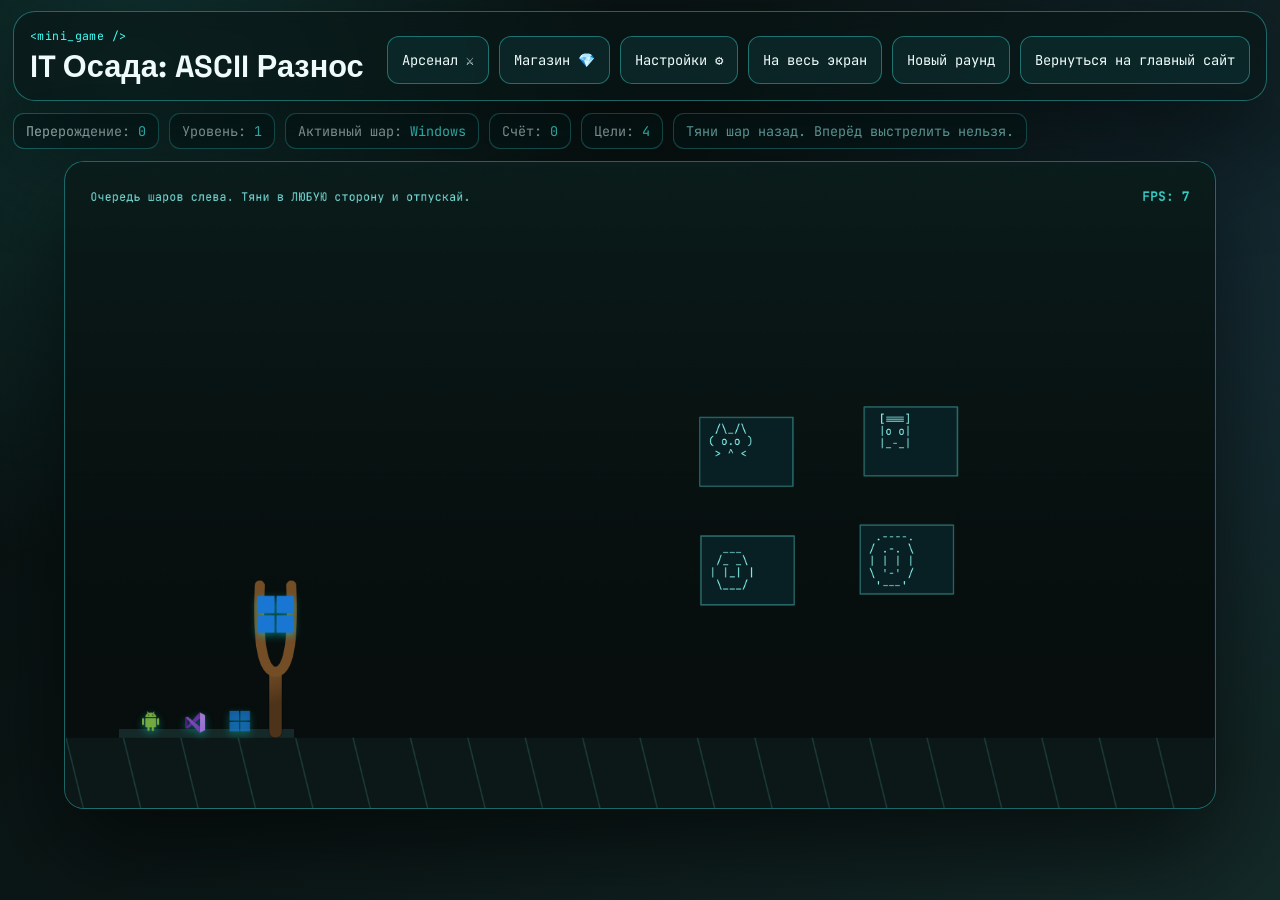
==== commit ef80b8e0: "v1.6" ====
--- a/minigame/minigame.html
+++ b/minigame/minigame.html
@@ -1 +1,220 @@
-<!doctype html><html lang=ru><head><meta charset=UTF-8><meta name=viewport content="width=device-width,initial-scale=1"><title>Мини игра | Nedocoder</title><meta name=description content="Мини-игра: запускай IT-иконки из рогатки в ASCII-цели."><link rel=icon href=../assets/images/favicon.png type=image/png><link rel=preconnect href=https://fonts.googleapis.com><link rel=preconnect href=https://fonts.gstatic.com crossorigin><link href="https://fonts.googleapis.com/css2?family=Space+Grotesk:wght@400;500;700&family=JetBrains+Mono:wght@400;600&display=swap" rel=stylesheet><link rel=stylesheet href=./minigame.css></head><body><div class=game-shell><header class=game-header><div class=title-wrap><p class=eyebrow>&lt;mini_game /&gt;</p><h1>IT Осада: ASCII Разнос</h1></div><div class=actions><button id=arsenal-btn class=action-btn type=button>Арсенал ⚔️</button> <button id=shop-btn class="action-btn shop-btn" type=button>Магазин 💎</button> <button id=settings-btn class=action-btn type=button>Настройки ⚙️</button> <button id=fullscreen-btn class=action-btn type=button>На весь экран</button> <button id=restart-btn class=action-btn type=button>Новый раунд</button> <a class="action-btn back-btn" href=../index.html>Вернуться на главный сайт</a></div></header><section class=hud><p>Перерождение: <span id=rebirth-count>0</span></p><p>Уровень: <span id=game-level>1</span></p><p>Активный шар: <span id=projectile-name>...</span></p><p>Счёт: <span id=score>0</span></p><p>Цели: <span id=targets-left>0</span></p><p class=hud-hint>Тяни шар назад. Вперёд выстрелить нельзя.</p></section><section class=canvas-wrap><canvas id=game-canvas width=1600 height=900 aria-label="Мини-игра в стиле Angry Birds"></canvas></section><div id=shop-modal class="modal hidden"><div class=modal-content><div class=modal-header><h2>Магазин улучшений</h2><button id=close-shop class=close-btn>&times;</button></div><div class="modal-body shop-items"><div class=shop-item data-item=triple><div class=item-info><span class=item-icon>🚀</span> <span class=item-name>Triple Shot (30с)</span></div><button class=buy-btn data-cost=2000>2000 💎</button></div><div class=shop-item data-item=explosive><div class=item-info><span class=item-icon>💣</span> <span class=item-name>Explosive (30с)</span></div><button class=buy-btn data-cost=3500>3500 💎</button></div><div class=shop-item data-item=reinforced><div class=item-info><span class=item-icon>💎</span> <span class=item-name>Усиленные ядра (раунд)</span></div><button class=buy-btn data-cost=5000>5000 💎</button></div><div class=shop-item data-item=airstrike><div class=item-info><span class=item-icon>🌩️</span> <span class=item-name>Авиаудар (разово)</span></div><button class=buy-btn data-cost=7500>7500 💎</button></div><div class=shop-item data-item=income><div class=item-info><span class=item-icon>📈</span> <span class=item-name>Инвестиции (+10% Фарм)</span></div><button class=buy-btn data-cost=1500>1500 💎</button></div><div class=shop-item data-item=bands><div class=item-info><span class=item-icon>🎗️</span> <span class=item-name>Эластичные тяги (+растяжение)</span></div><button class=buy-btn data-cost=3000>3000 💎</button></div><div class=shop-item data-item=tension><div class=item-info><span class=item-icon>⚡</span> <span class=item-name>Тяжёлое натяжение (+скорость)</span></div><button class=buy-btn data-cost=4500>4500 💎</button></div><div class=shop-item data-item=sight><div class=item-info><span class=item-icon>🎯</span> <span class=item-name>Лазерный прицел (+длина)</span></div><button class=buy-btn data-cost=2500>2500 💎</button></div><hr style="border:0;border-top:1px solid var(--border);margin:12px 0"><div class=shop-item data-item=rebirth style=border-color:gold;background:rgba(255,215,0,.05)><div class=item-info><span class=item-icon>🌟</span><div style=display:flex;flex-direction:column><span class=item-name style=color:gold;font-weight:700>ПЕРЕРОЖДЕНИЕ</span> <span style=font-size:.75rem;opacity:.8>Сброс прогресса за пост. +10% ко всему</span></div></div><button id=rebirth-btn class=buy-btn style=border-color:gold;color:gold>1M 💎</button></div></div></div></div><div id=settings-modal class="modal hidden"><div class=modal-content><div class=modal-header><h2>Настройки игры</h2><button id=close-settings class=close-btn>&times;</button></div><div class="modal-body settings-body"><div class=setting-row><label for=game-scale>Масштаб игры:</label> <input type=range id=game-scale min=0.5 max=1.5 step=0.05 value=1> <span id=scale-value>100%</span></div><p class=setting-note>Изменение масштаба подстраивает размер окна игры под ваш экран.</p><hr style="border:0;border-top:1px solid var(--border);margin:20px 0"><div style=display:flex;justify-content:space-between;align-items:center><span style="font-family:'JetBrains Mono',monospace;font-size:.9rem">Сброс данных:</span> <button id=hard-reset-btn class=buy-btn style=border-color:#f40;color:#f40;background:rgba(255,68,0,.1)>Удалить сохранение</button></div><p class=setting-note style=color:#f40;opacity:.8>Внимание: это обнулит счет, перерождения и купленное оружие!</p></div></div></div><div id=arsenal-modal class="modal hidden"><div class=modal-content><div class=modal-header><h2>Арсенал</h2><button id=close-arsenal class=close-btn>&times;</button></div><div class="modal-body arsenal-body"><div class=weapon-list><div class="weapon-item active" data-weapon=slingshot><div class=weapon-info><span class=weapon-icon>🪃</span><div class=weapon-details><span class=weapon-name>Рогатка</span> <span class=weapon-stats>Базовое оружие</span></div></div><button class=select-weapon-btn>Выбрано</button></div><div class="weapon-item locked" data-weapon=cannon data-rebirth=10><div class=weapon-info><span class=weapon-icon>💣</span><div class=weapon-details><span class=weapon-name>Пушка</span> <span class=weapon-stats>+50% Скорость, +50% Урон</span></div></div><button class=select-weapon-btn>Нужно 10 перер.</button></div><div class="weapon-item locked" data-weapon=ballista data-rebirth=15><div class=weapon-info><span class=weapon-icon>🏹</span><div class=weapon-details><span class=weapon-name>Баллиста</span> <span class=weapon-stats>+100% Скорость, +100% Урон</span></div></div><button class=select-weapon-btn>Нужно 15 перер.</button></div><div class="weapon-item locked" data-weapon=railgun data-rebirth=20><div class=weapon-info><span class=weapon-icon>⚡</span><div class=weapon-details><span class=weapon-name>Рельсотрон</span> <span class=weapon-stats>+200% Скорость, +200% Урон</span></div></div><button class=select-weapon-btn>Нужно 20 перер.</button></div><div class="weapon-item locked" data-weapon=antimatter data-rebirth=25><div class=weapon-info><span class=weapon-icon>🌌</span><div class=weapon-details><span class=weapon-name>Антиматерия</span> <span class=weapon-stats>+400% Скорость, +400% Урон</span></div></div><button class=select-weapon-btn>Нужно 25 перер.</button></div></div></div></div></div></div><script src=./minigame.js></script></body></html>+<!doctype html>
+<html lang="ru">
+<head>
+  <meta charset="UTF-8">
+  <meta name="viewport" content="width=device-width, initial-scale=1.0">
+  <title>Мини игра | Nedocoder</title>
+  <meta name="description" content="Мини-игра: запускай IT-иконки из рогатки в ASCII-цели.">
+  <link rel="preconnect" href="https://fonts.googleapis.com">
+  <link rel="preconnect" href="https://fonts.gstatic.com" crossorigin>
+  <link href="https://fonts.googleapis.com/css2?family=Space+Grotesk:wght@400;500;700&family=JetBrains+Mono:wght@400;600&display=swap" rel="stylesheet">
+  <link rel="stylesheet" href="./minigame.css">
+  <link rel="icon" href="../assets/images/favicon.png" type="image/png">
+</head>
+<body>
+  <div class="game-shell">
+    <header class="game-header">
+      <div class="title-wrap">
+        <p class="eyebrow">&lt;mini_game /&gt;</p>
+        <h1>IT Осада: ASCII Разнос</h1>
+      </div>
+      <div class="actions">
+        <button id="arsenal-btn" class="action-btn" type="button">Арсенал ⚔️</button>
+        <button id="shop-btn" class="action-btn shop-btn" type="button">Магазин 💎</button>
+        <button id="settings-btn" class="action-btn" type="button">Настройки ⚙️</button>
+        <button id="fullscreen-btn" class="action-btn" type="button">На весь экран</button>
+        <button id="restart-btn" class="action-btn" type="button">Новый раунд</button>
+        <a class="action-btn back-btn" href="../index.html">Вернуться на главный сайт</a>
+      </div>
+    </header>
+
+    <section class="hud">
+      <p>Перерождение: <span id="rebirth-count">0</span></p>
+      <p>Уровень: <span id="game-level">1</span></p>
+      <p>Активный шар: <span id="projectile-name">...</span></p>
+      <p>Счёт: <span id="score">0</span></p>
+      <p>Цели: <span id="targets-left">0</span></p>
+      <p class="hud-hint">Тяни шар назад. Вперёд выстрелить нельзя.</p>
+    </section>
+
+    <section class="canvas-wrap">
+      <canvas id="game-canvas" width="1600" height="900" aria-label="Мини-игра в стиле Angry Birds"></canvas>
+    </section>
+
+    <!-- Shop Modal -->
+    <div id="shop-modal" class="modal hidden">
+      <div class="modal-content">
+        <div class="modal-header">
+          <h2>Магазин улучшений</h2>
+          <button id="close-shop" class="close-btn">&times;</button>
+        </div>
+        <div class="modal-body shop-items">
+          <div class="shop-item" data-item="triple">
+            <div class="item-info">
+              <span class="item-icon">🚀</span>
+              <span class="item-name">Triple Shot (30с)</span>
+            </div>
+            <button class="buy-btn" data-cost="2000">2000 💎</button>
+          </div>
+          <div class="shop-item" data-item="explosive">
+            <div class="item-info">
+              <span class="item-icon">💣</span>
+              <span class="item-name">Explosive (30с)</span>
+            </div>
+            <button class="buy-btn" data-cost="3500">3500 💎</button>
+          </div>
+          <div class="shop-item" data-item="reinforced">
+            <div class="item-info">
+              <span class="item-icon">💎</span>
+              <span class="item-name">Усиленные ядра (раунд)</span>
+            </div>
+            <button class="buy-btn" data-cost="5000">5000 💎</button>
+          </div>
+          <div class="shop-item" data-item="airstrike">
+            <div class="item-info">
+              <span class="item-icon">🌩️</span>
+              <span class="item-name">Авиаудар (разово)</span>
+            </div>
+            <button class="buy-btn" data-cost="7500">7500 💎</button>
+          </div>
+          <div class="shop-item" data-item="income">
+            <div class="item-info">
+              <span class="item-icon">📈</span>
+              <span class="item-name">Инвестиции (+10% Фарм)</span>
+            </div>
+            <button class="buy-btn" data-cost="1500">1500 💎</button>
+          </div>
+          <div class="shop-item" data-item="bands">
+            <div class="item-info">
+              <span class="item-icon">🎗️</span>
+              <span class="item-name">Эластичные тяги (+растяжение)</span>
+            </div>
+            <button class="buy-btn" data-cost="3000">3000 💎</button>
+          </div>
+
+          <div class="shop-item" data-item="tension">
+            <div class="item-info">
+              <span class="item-icon">⚡</span>
+              <span class="item-name">Тяжёлое натяжение (+скорость)</span>
+            </div>
+            <button class="buy-btn" data-cost="4500">4500 💎</button>
+          </div>
+          <div class="shop-item" data-item="sight">
+            <div class="item-info">
+              <span class="item-icon">🎯</span>
+              <span class="item-name">Лазерный прицел (+длина)</span>
+            </div>
+            <button class="buy-btn" data-cost="2500">2500 💎</button>
+          </div>
+          <hr style="border: 0; border-top: 1px solid var(--border); margin: 12px 0;">
+          <div class="shop-item" data-item="rebirth" style="border-color: gold; background: rgba(255, 215, 0, 0.05);">
+            <div class="item-info">
+              <span class="item-icon">🌟</span>
+              <div style="display: flex; flex-direction: column;">
+                <span class="item-name" style="color: gold; font-weight: bold;">ПЕРЕРОЖДЕНИЕ</span>
+                <span style="font-size: 0.75rem; opacity: 0.8;">Сброс прогресса за пост. +10% ко всему</span>
+              </div>
+            </div>
+            <button id="rebirth-btn" class="buy-btn" style="border-color: gold; color: gold;">1M 💎</button>
+          </div>
+        </div>
+      </div>
+    </div>
+
+    <!-- Settings Modal -->
+    <div id="settings-modal" class="modal hidden">
+      <div class="modal-content">
+        <div class="modal-header">
+          <h2>Настройки игры</h2>
+          <button id="close-settings" class="close-btn">&times;</button>
+        </div>
+        <div class="modal-body settings-body">
+          <div class="setting-row">
+            <label for="game-scale">Масштаб игры:</label>
+            <input type="range" id="game-scale" min="0.5" max="1.5" step="0.05" value="1">
+            <span id="scale-value">100%</span>
+          </div>
+          <p class="setting-note">Изменение масштаба подстраивает размер окна игры под ваш экран.</p>
+          
+          <hr style="border: 0; border-top: 1px solid var(--border); margin: 20px 0;">
+          <div style="display: flex; justify-content: space-between; align-items: center;">
+            <span style="font-family: 'JetBrains Mono', monospace; font-size: 0.9rem;">Сброс данных:</span>
+            <button id="hard-reset-btn" class="buy-btn" style="border-color: #ff4400; color: #ff4400; background: rgba(255, 68, 0, 0.1);">Удалить сохранение</button>
+          </div>
+          <p class="setting-note" style="color: #ff4400; opacity: 0.8;">Внимание: это обнулит счет, перерождения и купленное оружие!</p>
+        </div>
+      </div>
+    </div>
+
+    <!-- Arsenal Modal -->
+    <div id="arsenal-modal" class="modal hidden">
+      <div class="modal-content">
+        <div class="modal-header">
+          <h2>Арсенал</h2>
+          <button id="close-arsenal" class="close-btn">&times;</button>
+        </div>
+        <div class="modal-body arsenal-body">
+          <div class="weapon-list">
+            <div class="weapon-item active" data-weapon="slingshot">
+              <div class="weapon-info">
+                <span class="weapon-icon">🪃</span>
+                <div class="weapon-details">
+                    <span class="weapon-name">Рогатка</span>
+                    <span class="weapon-stats">Базовое оружие</span>
+                </div>
+              </div>
+              <button class="select-weapon-btn">Выбрано</button>
+            </div>
+            
+            <div class="weapon-item locked" data-weapon="cannon" data-rebirth="10">
+              <div class="weapon-info">
+                <span class="weapon-icon">💣</span>
+                <div class="weapon-details">
+                    <span class="weapon-name">Пушка</span>
+                    <span class="weapon-stats">+50% Скорость, +50% Урон</span>
+                </div>
+              </div>
+              <button class="select-weapon-btn">Нужно 10 перер.</button>
+            </div>
+
+            <div class="weapon-item locked" data-weapon="ballista" data-rebirth="15">
+              <div class="weapon-info">
+                <span class="weapon-icon">🏹</span>
+                <div class="weapon-details">
+                    <span class="weapon-name">Баллиста</span>
+                    <span class="weapon-stats">+100% Скорость, +100% Урон</span>
+                </div>
+              </div>
+              <button class="select-weapon-btn">Нужно 15 перер.</button>
+            </div>
+
+            <div class="weapon-item locked" data-weapon="railgun" data-rebirth="20">
+              <div class="weapon-info">
+                <span class="weapon-icon">⚡</span>
+                <div class="weapon-details">
+                    <span class="weapon-name">Рельсотрон</span>
+                    <span class="weapon-stats">+200% Скорость, +200% Урон</span>
+                </div>
+              </div>
+              <button class="select-weapon-btn">Нужно 20 перер.</button>
+            </div>
+
+            <div class="weapon-item locked" data-weapon="antimatter" data-rebirth="25">
+              <div class="weapon-info">
+                <span class="weapon-icon">🌌</span>
+                <div class="weapon-details">
+                    <span class="weapon-name">Антиматерия</span>
+                    <span class="weapon-stats">+400% Скорость, +400% Урон</span>
+                </div>
+              </div>
+              <button class="select-weapon-btn">Нужно 25 перер.</button>
+            </div>
+          </div>
+        </div>
+      </div>
+    </div>
+  </div>
+
+  <script src="./minigame.js"></script>
+</body>
+</html>
--- a/minigame/minigame.css
+++ b/minigame/minigame.css
@@ -0,0 +1,516 @@
+:root {
+  /* Dynamic Backgrounds (matching main site) */
+  --bg-h: var(--accent-h);
+  --bg-s: 35%;
+  --bg-0: hsl(var(--bg-h), var(--bg-s), 4%);
+  --bg-1: hsl(var(--bg-h), var(--bg-s), 7%);
+  --bg-2: hsl(var(--bg-h), var(--bg-s), 12%);
+  
+  --accent-h: 177; /* Default cyan */
+  --accent-s: 100%;
+  --accent-l: 63%;
+  --accent: hsl(var(--accent-h), var(--accent-s), var(--accent-l));
+  --accent-soft: hsla(var(--accent-h), var(--accent-s), var(--accent-l), 0.2);
+
+  --text-main: hsl(var(--accent-h), 60%, 96%);
+  --text-muted: hsl(var(--accent-h), 25%, 78%);
+  --glass: hsla(var(--bg-h), 40%, 6%, 0.65);
+  --border: hsla(var(--accent-h), var(--accent-s), var(--accent-l), 0.35);
+  --shadow: 0 40px 100px rgba(0, 0, 0, 0.6);
+  
+  --panel-bg: rgba(8, 31, 33, 0.66);
+  --btn-bg: rgba(13, 45, 46, 0.72);
+  --wrap-bg: rgba(6, 20, 27, 0.88);
+
+  --game-scale: 1;
+}
+
+body.light-theme {
+  --bg-s: 25%;
+  --bg-0: hsl(var(--bg-h), var(--bg-s), 96%);
+  --bg-1: hsl(var(--bg-h), var(--bg-s), 93%);
+  --bg-2: hsl(var(--bg-h), var(--bg-s), 90%);
+  
+  --accent-l: 35%;
+  --accent: hsl(var(--accent-h), var(--accent-s), var(--accent-l));
+  --accent-soft: hsla(var(--accent-h), var(--accent-s), var(--accent-l), 0.12);
+
+  --text-main: hsl(var(--accent-h), 60%, 12%);
+  --text-muted: hsl(var(--accent-h), 35%, 38%);
+  --glass: hsla(var(--bg-h), 30%, 100%, 0.82);
+  --border: hsla(var(--accent-h), var(--accent-s), var(--accent-l), 0.15);
+  --shadow: 0 15px 45px rgba(0, 0, 0, 0.08);
+
+  --panel-bg: hsla(var(--bg-h), 25%, 96%, 0.85);
+  --btn-bg: hsla(var(--bg-h), 25%, 92%, 0.9);
+  --wrap-bg: hsla(var(--bg-h), 25%, 98%, 0.9);
+}
+
+*,
+*::before,
+*::after {
+  box-sizing: border-box;
+}
+
+html,
+body {
+  margin: 0;
+  min-height: 100%;
+}
+
+body {
+  font-family: "Space Grotesk", sans-serif;
+  color: var(--text-main);
+  background:
+    radial-gradient(900px circle at 10% 8%, hsla(var(--accent-h), 100%, 63%, 0.15), transparent 55%),
+    radial-gradient(900px circle at 92% 30%, rgba(76, 162, 255, 0.1), transparent 55%),
+    linear-gradient(135deg, var(--bg-0), var(--bg-1) 50%, var(--bg-2));
+  overscroll-behavior: none;
+}
+
+body.is-aiming {
+  user-select: none;
+}
+
+.game-shell {
+  width: min(1320px, calc(100% - clamp(10px, 2vw, 26px)));
+  margin: clamp(8px, 1.2vh, 14px) auto clamp(10px, 1.4vh, 18px);
+}
+
+.game-header {
+  display: flex;
+  justify-content: space-between;
+  align-items: flex-end;
+  gap: clamp(10px, 1.8vw, 20px);
+  padding: clamp(10px, 1.5vw, 16px);
+  border-radius: clamp(14px, 2vw, 22px);
+  border: 1px solid var(--border);
+  background: var(--glass);
+  backdrop-filter: blur(10px);
+  box-shadow: var(--shadow);
+}
+
+.eyebrow {
+  margin: 0 0 6px;
+  font-family: "JetBrains Mono", monospace;
+  color: var(--accent);
+  font-size: clamp(0.72rem, 0.8vw, 0.85rem);
+  letter-spacing: 0.04em;
+}
+
+h1 {
+  margin: 0;
+  font-size: clamp(1.08rem, 2.4vw, 2rem);
+  line-height: 1.15;
+}
+
+.actions {
+  display: flex;
+  gap: 10px;
+  flex-wrap: wrap;
+  justify-content: flex-end;
+}
+
+.action-btn {
+  display: inline-flex;
+  align-items: center;
+  justify-content: center;
+  min-height: clamp(42px, 5.2vw, 48px);
+  padding: 10px 14px;
+  border-radius: 12px;
+  border: 1px solid var(--border);
+  background: var(--btn-bg);
+  color: var(--text-main);
+  text-decoration: none;
+  font-family: "JetBrains Mono", monospace;
+  font-size: clamp(0.76rem, 1.2vw, 0.86rem);
+  cursor: pointer;
+  transition: border-color 150ms ease, color 150ms ease, transform 150ms ease;
+  touch-action: manipulation;
+}
+
+.action-btn:hover {
+  color: var(--accent);
+  border-color: var(--accent);
+  transform: translateY(-1px);
+}
+
+.hud {
+  margin-top: clamp(8px, 1vw, 12px);
+  display: flex;
+  gap: 10px;
+  flex-wrap: wrap;
+}
+
+.hud p {
+  margin: 0;
+  padding: 8px 12px;
+  border-radius: 11px;
+  border: 1px solid var(--border);
+  background: var(--panel-bg);
+  font-family: "JetBrains Mono", monospace;
+  font-size: clamp(0.74rem, 1.05vw, 0.86rem);
+  color: var(--text-muted);
+}
+
+.hud span {
+  color: var(--accent);
+}
+
+.hud .hud-hint {
+  color: hsla(var(--accent-h), 100%, 81%, 0.86);
+}
+
+.canvas-wrap {
+  margin-top: clamp(8px, 1vw, 12px);
+  margin-inline: auto;
+  position: relative;
+  width: min(100%, calc((100svh - clamp(190px, 28vh, 280px)) * 16 / 9 * var(--game-scale)));
+  max-width: calc(min(76svh, 760px) * 16 / 9 * var(--game-scale));
+  aspect-ratio: 16 / 9;
+  border-radius: clamp(14px, 2vw, 20px);
+  border: 1px solid var(--border);
+  overflow: hidden;
+  background:
+    radial-gradient(520px circle at 14% 8%, hsla(var(--accent-h), 100%, 70%, 0.1), transparent 50%),
+    var(--wrap-bg);
+  box-shadow: var(--shadow);
+  display: flex;
+  justify-content: center;
+  align-items: center;
+  cursor: crosshair;
+  touch-action: none;
+}
+
+#game-canvas {
+  width: 100%;
+  height: 100%;
+  display: block;
+  object-fit: contain;
+  cursor: grab;
+  touch-action: none;
+  -webkit-user-select: none;
+  user-select: none;
+}
+
+.canvas-wrap:fullscreen {
+  width: 100vw;
+  height: 100vh;
+  max-width: none;
+  border-radius: 0;
+  border: none;
+  background: var(--bg-0);
+}
+
+.canvas-wrap:-webkit-full-screen {
+  width: 100vw;
+  height: 100vh;
+  max-width: none;
+  border-radius: 0;
+  border: none;
+  background: var(--bg-0);
+}
+
+body.is-aiming #game-canvas {
+  cursor: grabbing;
+}
+
+/* Modals */
+.modal {
+  position: fixed;
+  top: 0;
+  left: 0;
+  width: 100%;
+  height: 100%;
+  background: rgba(0, 0, 0, 0.85);
+  backdrop-filter: blur(8px);
+  display: flex;
+  align-items: center;
+  justify-content: center;
+  z-index: 2000;
+  transition: opacity 0.3s ease;
+  padding: 20px;
+}
+
+.modal.hidden {
+  opacity: 0 !important;
+  pointer-events: none !important;
+}
+
+.modal-content {
+  background: var(--glass);
+  border: 1px solid var(--border);
+  border-radius: 20px;
+  width: min(550px, 100%);
+  max-height: 90vh;
+  display: flex;
+  flex-direction: column;
+  box-shadow: 0 20px 50px rgba(0, 0, 0, 0.5);
+  animation: modalIn 0.3s cubic-bezier(0.17, 0.67, 0.83, 0.67);
+}
+
+@keyframes modalIn {
+  from { transform: scale(0.95); opacity: 0; }
+  to { transform: scale(1); opacity: 1; }
+}
+
+.modal-header {
+  padding: 20px 24px;
+  border-bottom: 1px solid var(--border);
+  display: flex;
+  justify-content: space-between;
+  align-items: center;
+}
+
+.modal-header h2 {
+  margin: 0;
+  font-size: 1.4rem;
+  color: var(--accent);
+}
+
+.close-btn {
+  background: none;
+  border: none;
+  color: var(--text-muted);
+  font-size: 2.2rem;
+  cursor: pointer;
+  line-height: 1;
+  transition: color 0.2s;
+}
+
+.close-btn:hover {
+  color: var(--accent);
+}
+
+.modal-body {
+  padding: 20px 24px;
+  overflow-y: auto;
+}
+
+/* Shop Items */
+.shop-items {
+  display: flex;
+  flex-direction: column;
+  gap: 12px;
+}
+
+.shop-item {
+  display: flex;
+  justify-content: space-between;
+  align-items: center;
+  padding: 14px 18px;
+  background: var(--btn-bg);
+  border: 1px solid var(--border);
+  border-radius: 12px;
+  transition: transform 0.2s, border-color 0.2s;
+}
+
+.shop-item:hover {
+  transform: translateY(-2px);
+  border-color: var(--accent-soft);
+}
+
+.item-info {
+  display: flex;
+  align-items: center;
+  gap: 14px;
+}
+
+.item-icon { font-size: 1.6rem; }
+.item-name { 
+  font-family: "JetBrains Mono", monospace; 
+  font-size: 0.95rem;
+  color: var(--text-main);
+}
+
+.buy-btn {
+  background: var(--accent-soft);
+  border: 1px solid var(--accent);
+  color: var(--accent);
+  padding: 10px 18px;
+  border-radius: 10px;
+  font-family: "JetBrains Mono", monospace;
+  font-weight: 600;
+  cursor: pointer;
+  transition: 0.2s;
+  white-space: nowrap;
+}
+
+.buy-btn:hover:not(:disabled) {
+  background: var(--accent);
+  color: var(--bg-0);
+  box-shadow: 0 0 15px var(--accent-soft);
+}
+
+.buy-btn:disabled {
+  opacity: 0.4;
+  cursor: not-allowed;
+  filter: grayscale(1);
+}
+
+/* Settings */
+.setting-row {
+  display: flex;
+  align-items: center;
+  gap: 20px;
+  margin-bottom: 16px;
+}
+
+.setting-row label {
+  font-family: "JetBrains Mono", monospace;
+  flex: 1;
+}
+
+.setting-row input[type="range"] {
+  flex: 2;
+  accent-color: var(--accent);
+}
+
+#scale-value {
+  width: 50px;
+  font-weight: bold;
+  color: var(--accent);
+}
+
+.setting-note {
+  font-size: 0.85rem;
+  color: var(--text-muted);
+  line-height: 1.4;
+  margin: 10px 0 0;
+}
+
+/* Arsenal */
+.weapon-list {
+  display: flex;
+  flex-direction: column;
+  gap: 12px;
+}
+
+.weapon-item {
+  display: flex;
+  justify-content: space-between;
+  align-items: center;
+  padding: 16px;
+  background: var(--btn-bg);
+  border: 1px solid var(--border);
+  border-radius: 14px;
+  transition: all 0.2s ease;
+}
+
+.weapon-item.active {
+  border-color: var(--accent);
+  background: var(--accent-soft);
+}
+
+.weapon-item.locked {
+  opacity: 0.6;
+  filter: grayscale(0.8);
+}
+
+.weapon-info {
+  display: flex;
+  align-items: center;
+  gap: 16px;
+}
+
+.weapon-icon {
+  font-size: 2rem;
+}
+
+.weapon-details {
+  display: flex;
+  flex-direction: column;
+}
+
+.weapon-name {
+  font-weight: bold;
+  font-size: 1.1rem;
+  color: var(--text-main);
+}
+
+.weapon-stats {
+  font-size: 0.8rem;
+  color: var(--accent);
+  font-family: "JetBrains Mono", monospace;
+}
+
+.select-weapon-btn {
+  background: var(--accent-soft);
+  border: 1px solid var(--accent);
+  color: var(--accent);
+  padding: 8px 16px;
+  border-radius: 8px;
+  cursor: pointer;
+  font-family: "JetBrains Mono", monospace;
+  font-weight: bold;
+  transition: all 0.2s;
+}
+
+.weapon-item.active .select-weapon-btn {
+  background: var(--accent);
+  color: var(--bg-0);
+}
+
+.weapon-item.locked .select-weapon-btn {
+  border-color: var(--text-muted);
+  color: var(--text-muted);
+  cursor: not-allowed;
+}
+
+@media (max-width: 920px) {
+  .game-shell {
+    width: calc(100% - 12px);
+  }
+
+  .game-header {
+    align-items: flex-start;
+    flex-direction: column;
+  }
+
+  .actions {
+    width: 100%;
+    justify-content: flex-start;
+  }
+}
+
+@media (max-width: 920px) and (orientation: landscape) {
+  .game-shell {
+    margin: 0;
+    width: 100%;
+    max-width: none;
+  }
+
+  .game-header, .hud {
+    display: none;
+  }
+
+  .canvas-wrap {
+    margin: 0;
+    width: 100vw;
+    height: 100vh;
+    max-width: none;
+    max-height: none;
+    border-radius: 0;
+    border: none;
+  }
+}
+
+@media (max-width: 640px) and (orientation: portrait) {
+  .hud {
+    gap: 8px;
+  }
+
+  .hud p {
+    width: 100%;
+  }
+
+  .action-btn {
+    min-height: 46px;
+    flex: 1 1 auto;
+  }
+
+  .canvas-wrap {
+    width: min(100%, calc((100svh - clamp(280px, 46vh, 380px)) * 16 / 9));
+    max-width: calc(min(58svh, 480px) * 16 / 9);
+  }
+}
